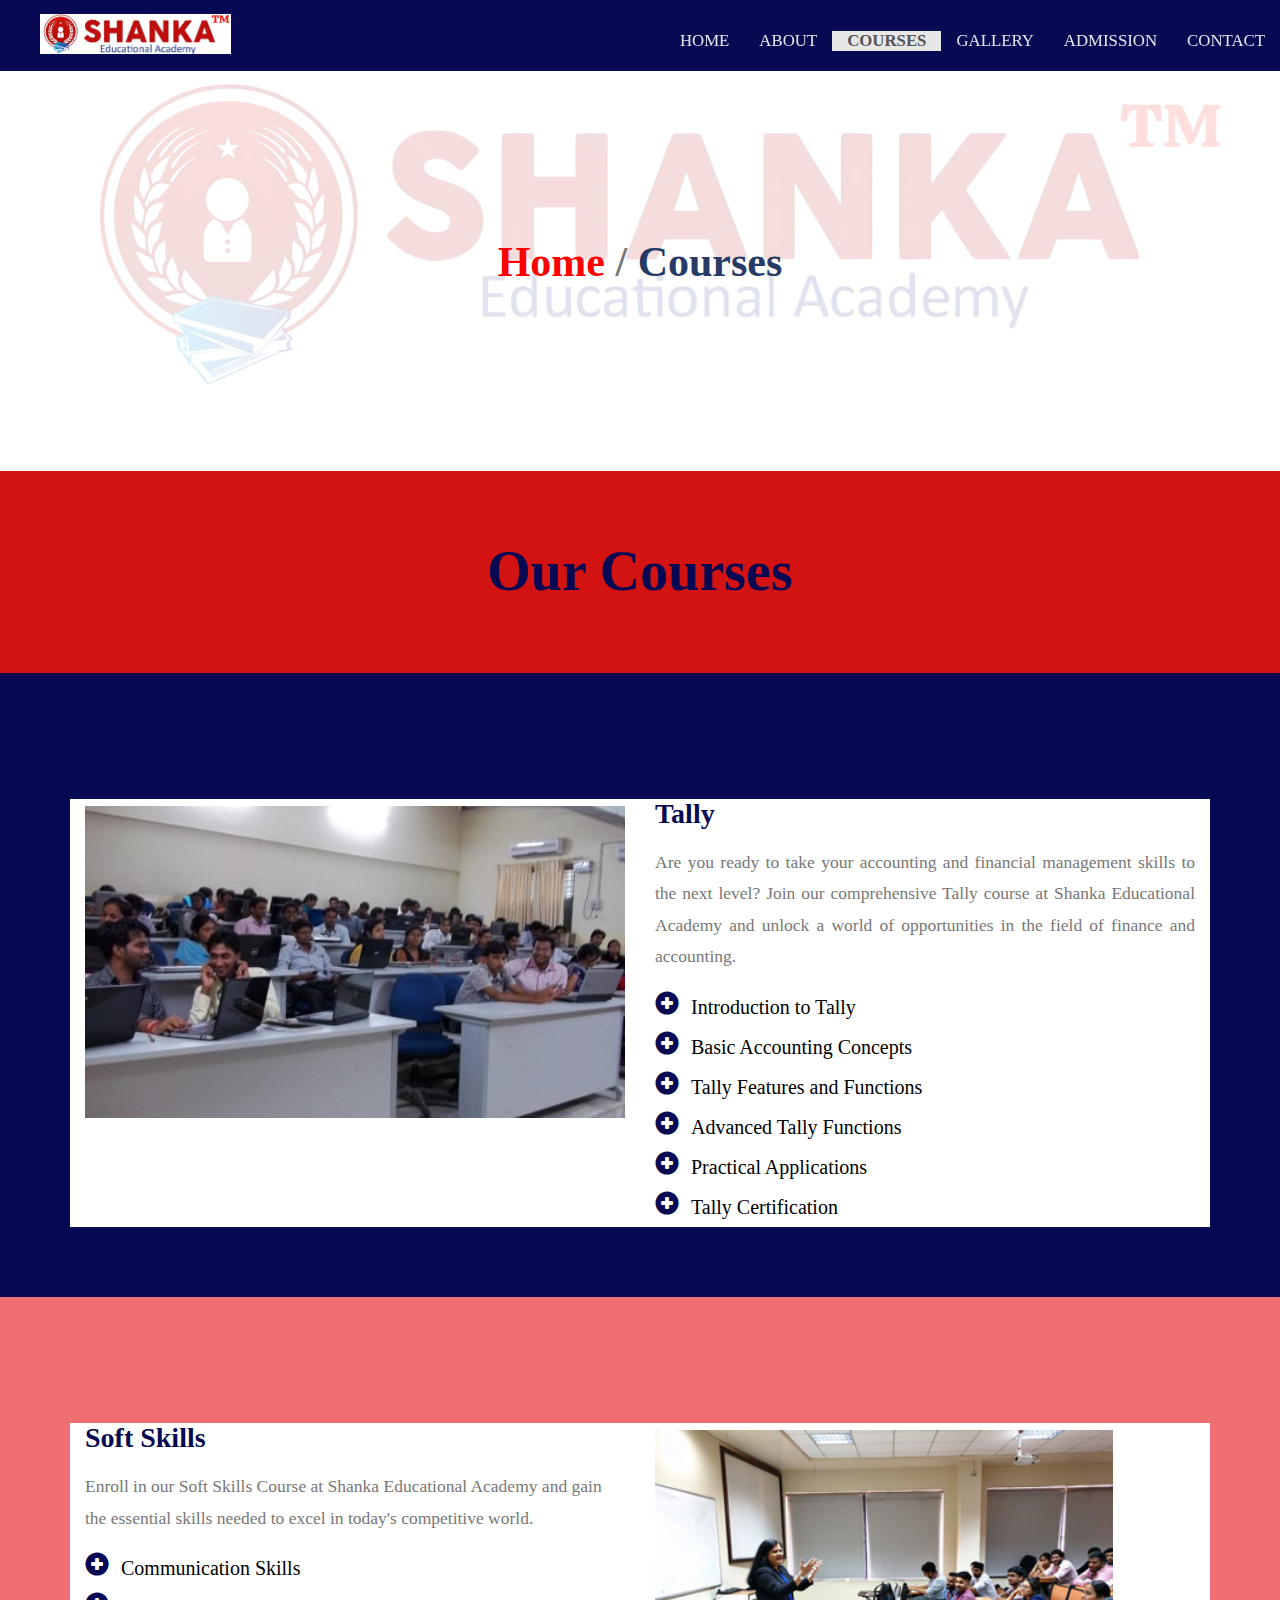
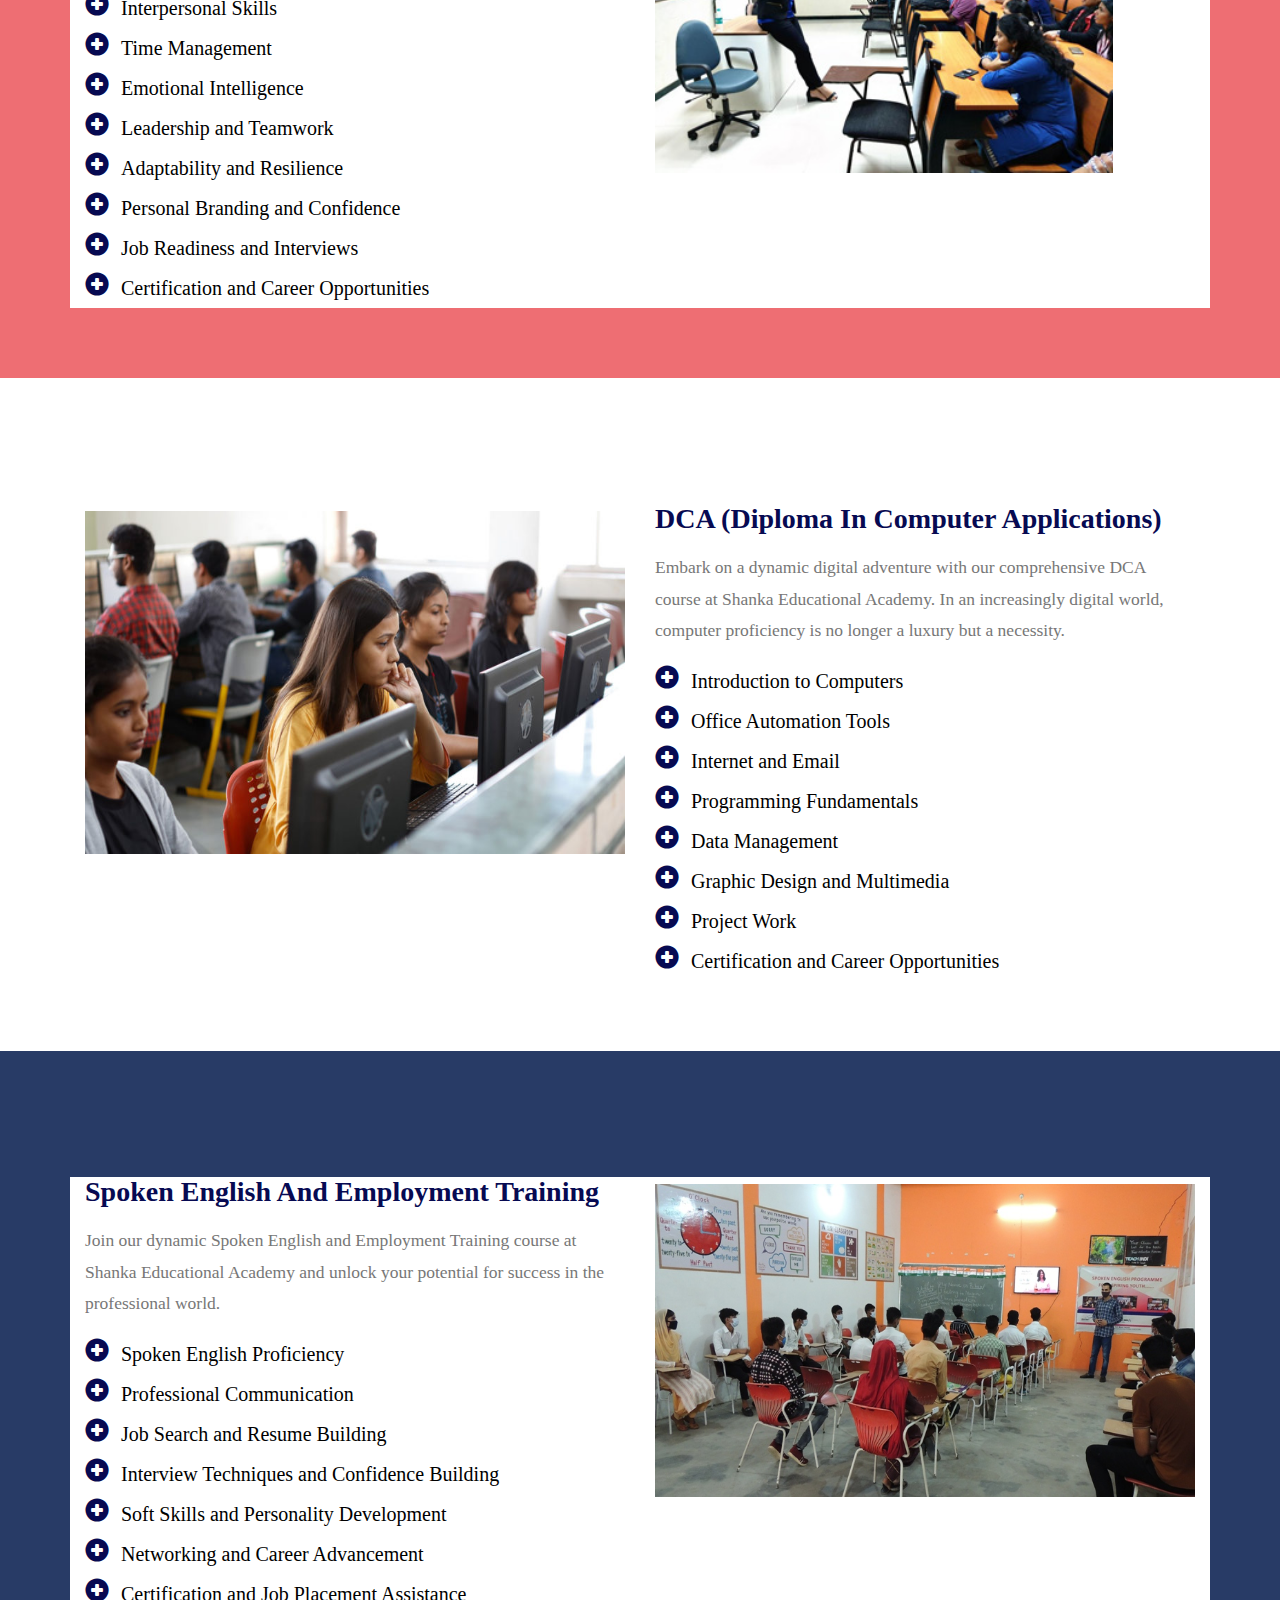
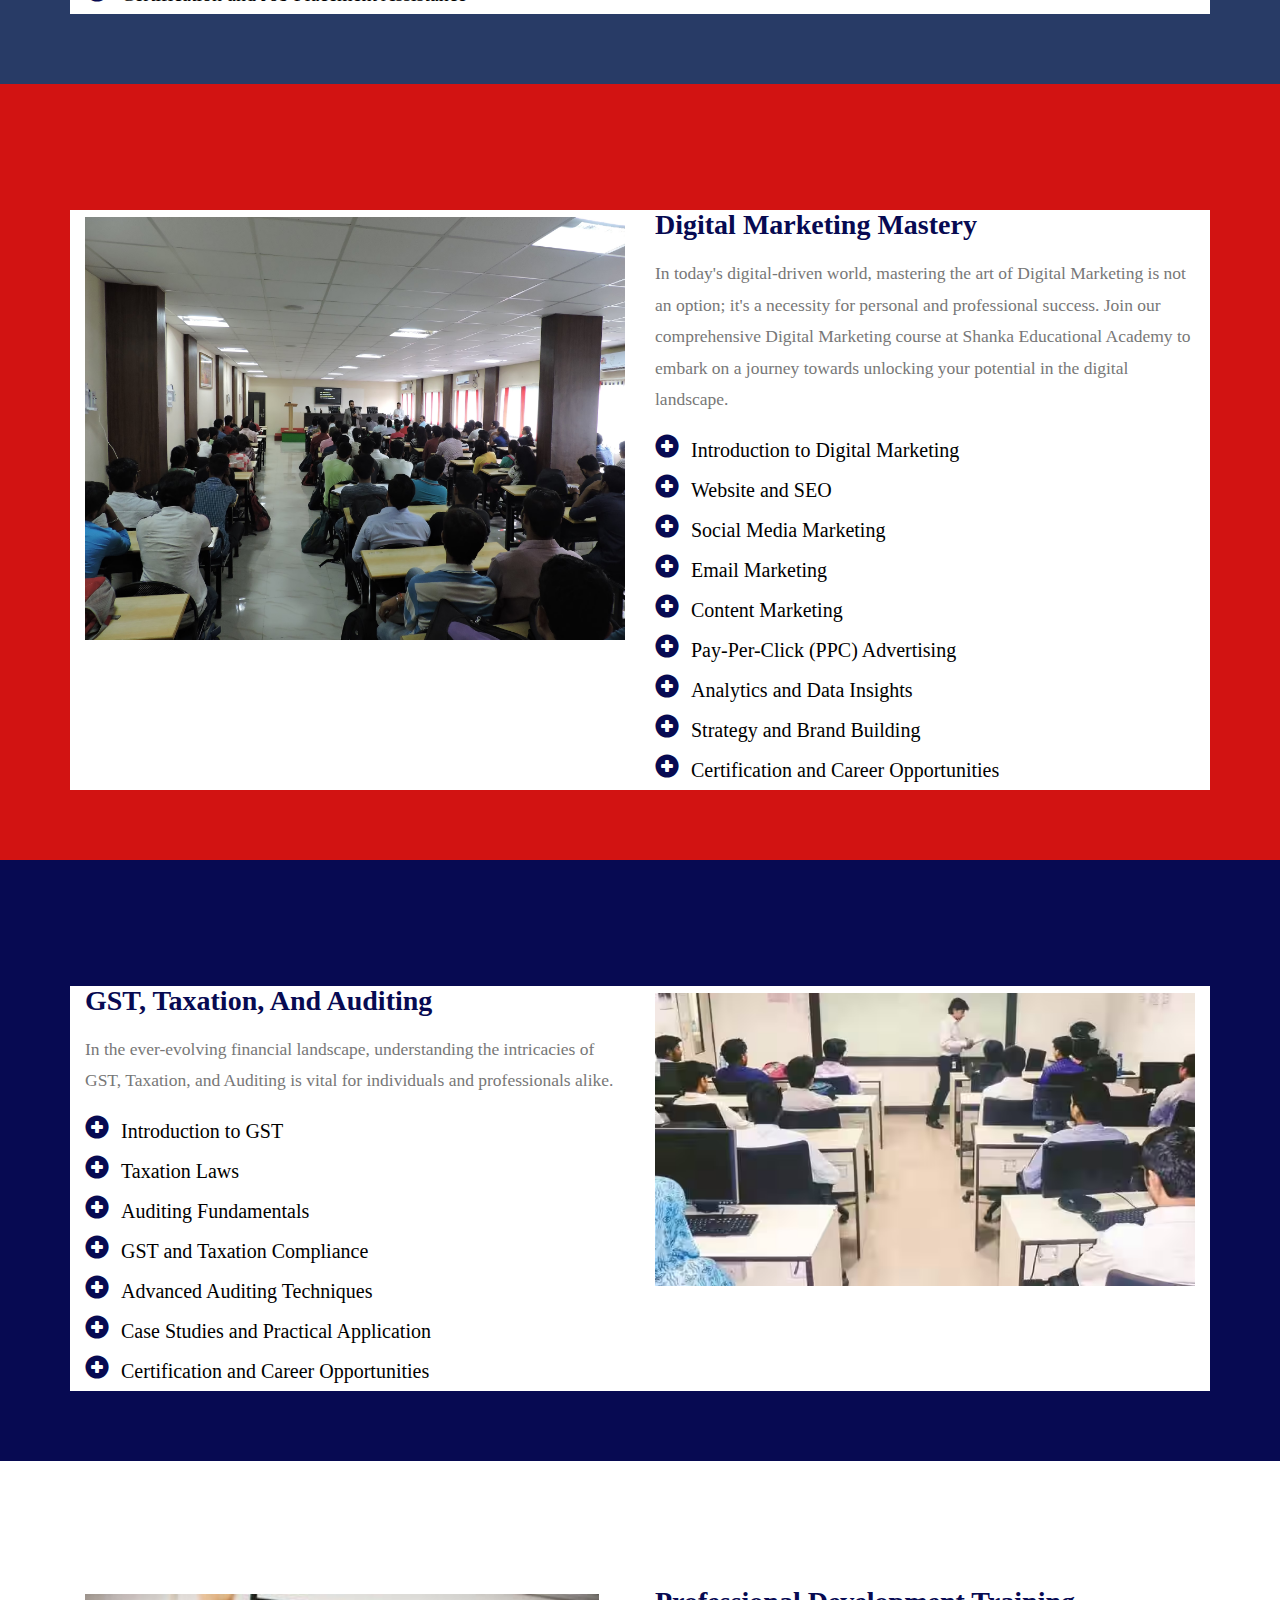
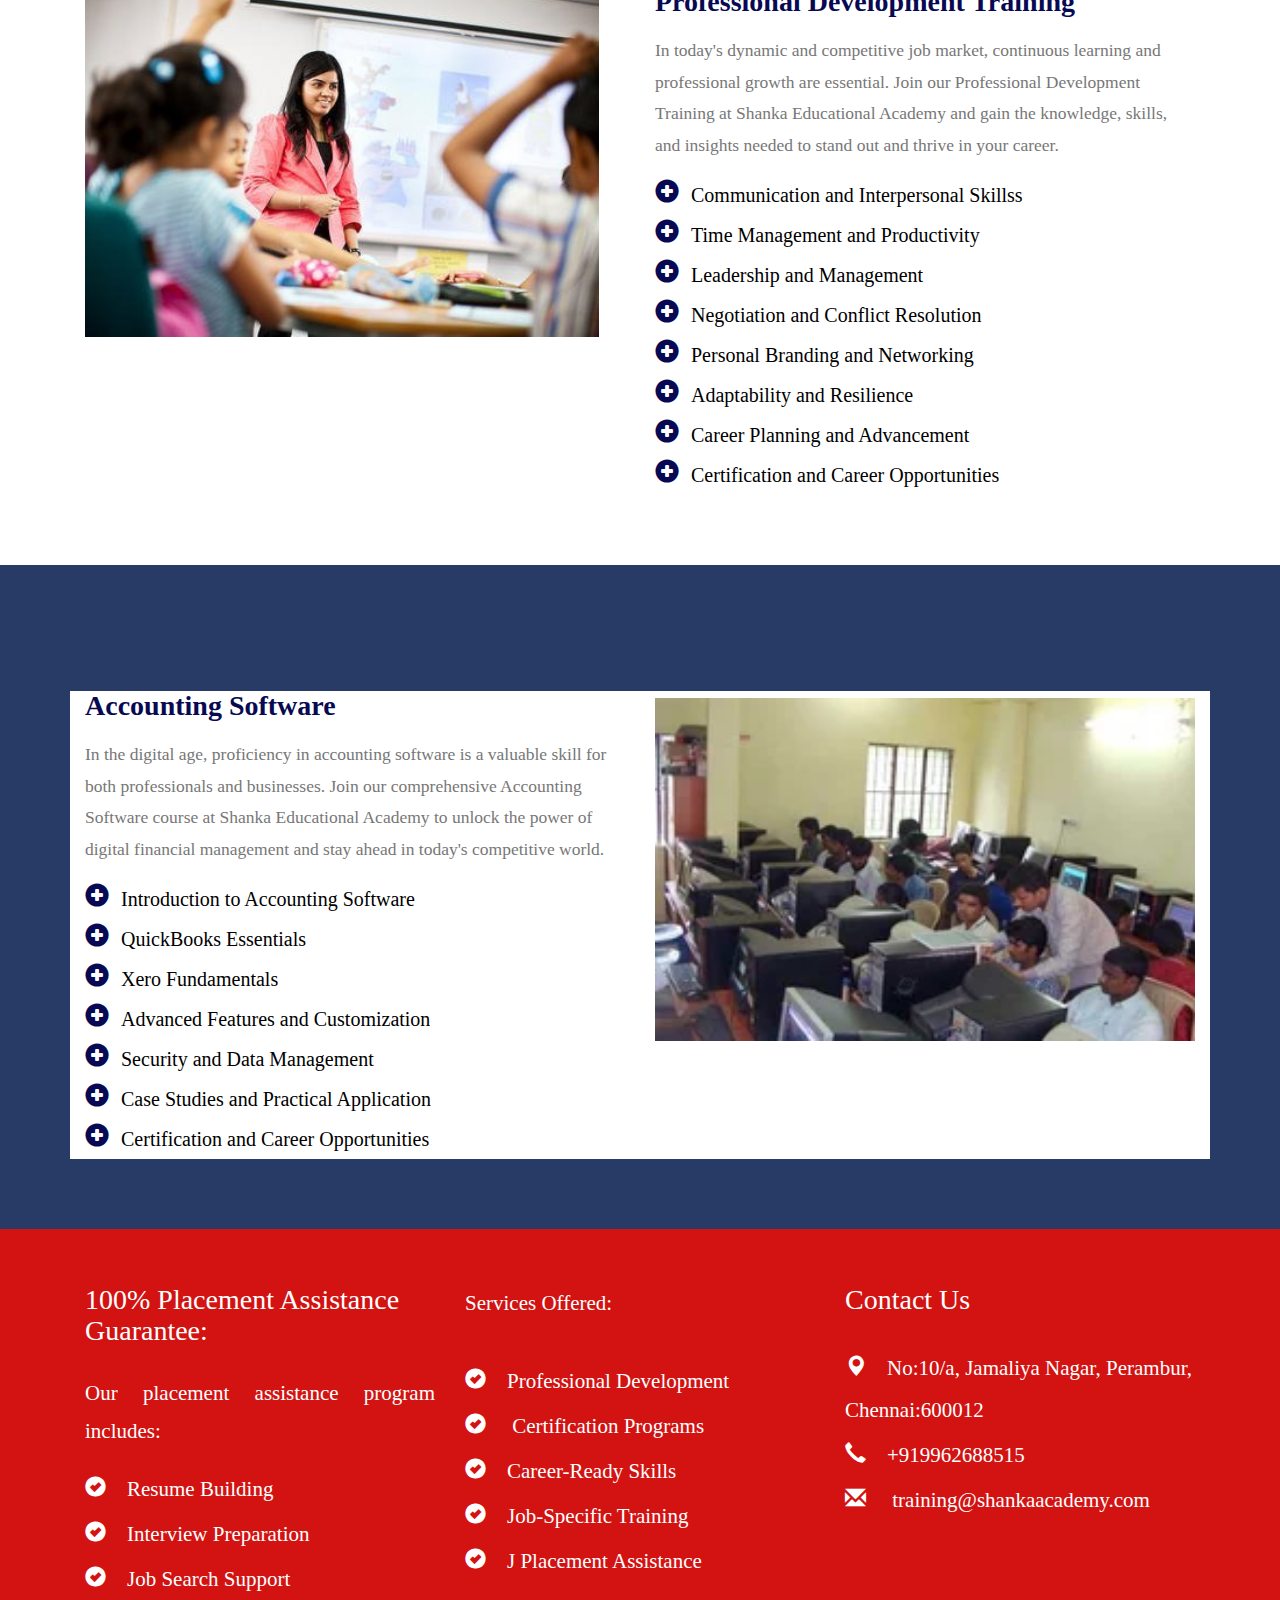
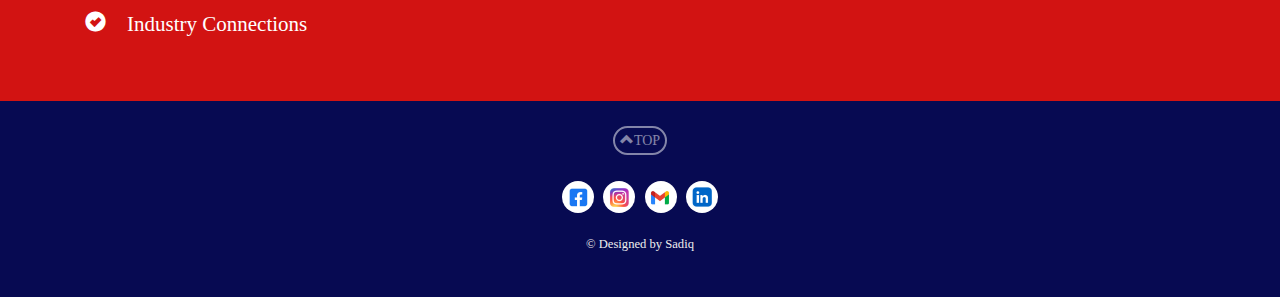
==== courses.html @ c27b1421 "Add files via upload" ====
<!DOCTYPE html>
<html>

	<head>
		
		<title>Shanka Educational Academy</title>
			
		<meta charset="utf-8">
		<meta name="language" content="en-us"/>  
		<meta http-equiv="Content-Type" content="text/html" />
		<meta http-equiv="X-UA-Compatible" content="IE=edge" />
		<meta name="distribution" content="Global" />
		<meta http-equiv="Cache-control" content="public">
		<meta name="robots" content="index, follow" />
		
		<meta name="copyright" content="Shanka Educational Academy"/>
		<meta name="apple-mobile-web-app-capable" content="yes"/>
		<meta name="viewport" content="width=device-width, initial-scale=1" />
		
		<meta name="description" content="Shanka Educational Academy is delighted to present this proposal for our comprehensive training  programs with a unique 100% placement assistance guarantee. We have a proven track  record of empowering individuals with the skills and knowledge needed to excel in their  careers. ">
		<meta name="keywords" content="SHANKA,Career,Academy,Training, admission, study materials, facilities, students, contact" />
		<meta name="author" content="RajkumarVasan">
		<meta name="email" content="hr.shankaacademy.com">
		
		<meta property="og:type" content="website" /> 
		<meta property="og:title" content="Shanka Educational Academy" />
		<meta property="og:description" content="Our academy will cater to a diverse range of individuals, including recent graduates, career  changers, and those seeking to upskill or reskill to meet changing job market demands. " />
		<meta property="og:site_name" content="Shanka Educational Academy" />
		
		
		
		<meta itemprop="name" content="Shanka Educational Academy">
		
		<link rel="shortcut icon" href="./images/logo.png" type="image/png" />
			
		<!--css-->
		<link rel="stylesheet" href="https://maxcdn.bootstrapcdn.com/bootstrap/3.3.7/css/bootstrap.min.css">
		<link href="css/style.css" rel="stylesheet" type="text/css" media="all" />
		<link rel="stylesheet" href="css/ken-burns.css" type="text/css" media="all" />
		<link rel="stylesheet" href="css/animate.min.css" type="text/css" media="all" />
		<!--css-->
		
		<!--google fonts-->
		<link href="https://fonts.googleapis.com/css?family=Montserrat|Raleway" rel="stylesheet">
		<!-- google fonts-->
		</head>
	<body>
	<!--header-->
		<div class="header" id="top">
		
				<nav class="navbar navbar-default">
					
				        
                    <div class="navbar-header">
                    <img src="./images/newlogo.jpg" class="logo">
                       <a href="index.html"><img src="./images/logoname.jpg" alt="SHANKA Educational Academy Logo" class="logoname"></a>
                        <button type="button" class="navbar-toggle collapsed" data-toggle="collapse" data-target="#bs-example-navbar-collapse-1" aria-expanded="false">
                            <span class="sr-only">Toggle navigation</span>
                            <span class="icon-bar"></span>
                            <span class="icon-bar"></span>
                            <span class="icon-bar"></span>
                        </button>				  
                        
                    </div>

            <!-- nav bar collapse -->
                    <div class="collapse navbar-collapse" id="bs-example-navbar-collapse-1">
                        <nav class="link-effect-2" id="link-effect-2">
                            <ul class="nav navbar-nav">
                                <li ><a href="index.html"><span data-hover="HOME">HOME</span></a></li>
                                <li><a href="about.html"><span data-hover="ABOUT">ABOUT</span></a></li>
                                <li class="active"><a href="courses.html"><span data-hover="Courses">Courses</span></a></li>
								<li><a href="gallery.html"><span data-hover="Gallery">Gallery</span></a></li>	
                                <li><a href="admission.html"><span data-hover="Admission">Admission</span></a></li>
                                <li><a href="contact.html"><span data-hover="Contact">Contact</span></a></li>
                            </ul>
                        </nav>
                    </div>
                
            </nav>
			
		</div>
	<!--header-->
		<div class="banner-w3agile" >
			<div class="container">
				<h3><a href="index.html">Home</a> / <span>Courses</span></h3>
			</div>
		</div>
		<div class="clearfix"></div>
		<!--singh tutorial contents-->
		<div class="content">
			<div class="courses-w3ls" style="background-color:  #D21312;">
				<div class="container">
					<h2 class="tittle">Our Courses</h2>
					

                </div>
			</div>
		</div>	
        <div class="content">
			<div class="courses-w3ls" style="background-color:  #070A52;">
				<div class="container">
					<div class="course-grids" style="background-color:  #fff " >
						<div class="col-md-6 course-grid">
							<div class="mask">
								<img src="images/course1.jpg" class="img-responsive zoom-img" alt="course" style="padding-top: 0.5em;"/>
							</div>
						</div>
						<div class="col-md-6 course-grid1 gri" >
							<h4>Tally</h4>
							<p align="justify"> Are you ready to take your accounting and financial management skills to the next level? Join our comprehensive Tally course at Shanka Educational Academy and unlock a world of opportunities in the field of finance and accounting. </p>
							<ul class="grid-part">
								<li><i class="glyphicon glyphicon-plus-sign"> </i>Introduction to Tally</li>
								<li><i class="glyphicon glyphicon-plus-sign"> </i>Basic Accounting Concepts</li>
								<li><i class="glyphicon glyphicon-plus-sign"> </i>Tally Features and Functions</li>
                                <li><i class="glyphicon glyphicon-plus-sign"> </i>Advanced Tally Functions</li>
                                <li><i class="glyphicon glyphicon-plus-sign"> </i>Practical Applications</li>
                                <li><i class="glyphicon glyphicon-plus-sign"> </i>Tally Certification</li>
							</ul>
						</div>
						<div class="clearfix"></div>
					</div>

                </div>
			</div>
		</div>
        <div class="content">
			<div class="courses-w3ls" style="background-color:  #ee6e73;">
				<div class="container">
					
					<div class="course-grids" style="background-color:  #fff ">
						<div class="col-md-6 course-grid1">
							<h4>Soft Skills</h4>
							<p>Enroll in our Soft Skills Course at Shanka Educational Academy and gain the essential skills needed to excel in today's competitive world.</p>
							<ul class="grid-part">
								<li><i class="glyphicon glyphicon-plus-sign"> </i>Communication Skills</li>
								<li><i class="glyphicon glyphicon-plus-sign"> </i>Interpersonal Skills</li>
								<li><i class="glyphicon glyphicon-plus-sign"> </i>Time Management</li>
                                <li><i class="glyphicon glyphicon-plus-sign"> </i>Emotional Intelligence</li>
                                <li><i class="glyphicon glyphicon-plus-sign"> </i>Leadership and Teamwork</li>
                                <li><i class="glyphicon glyphicon-plus-sign"> </i>Adaptability and Resilience</li>
                                <li><i class="glyphicon glyphicon-plus-sign"> </i>Personal Branding and Confidence</li>
                                <li><i class="glyphicon glyphicon-plus-sign"> </i>Job Readiness and Interviews</li>
                                <li><i class="glyphicon glyphicon-plus-sign"> </i>Certification and Career Opportunities</li>

							</ul>
						</div>
						<div class="col-md-6 course-grid gri">
							<div class="mask">
								<img src="images/course2.jpeg" class="img-responsive zoom-img" alt=" course" style="padding-top: 0.5em; height:350px;"/>
							</div>
						</div>
						<div class="clearfix"></div>
					</div>

                </div>
			</div>
		</div>
        <div class="content">
			<div class="courses-w3ls" style="background-color:  #fff;">
				<div class="container">
					
					
					<div class="course-grids" style="background-color:  #fff ">
						<div class="col-md-6 course-grid">
							<div class="mask">
								<img src="images/course3.jpg" class="img-responsive zoom-img" style="padding-top: 0.5em; height:350px;"/>
							</div>
						</div>
						<div class="col-md-6 course-grid1 gri">
							<h4>DCA (Diploma in Computer Applications)</h4>
							<p>Embark on a dynamic digital adventure with our comprehensive DCA course at Shanka Educational Academy. In an increasingly digital world, computer proficiency is no longer a luxury but a necessity. </p>
							<ul class="grid-part">
                                <li><i class="glyphicon glyphicon-plus-sign"> </i>Introduction to Computers</li>
                                <li><i class="glyphicon glyphicon-plus-sign"> </i>Office Automation Tools</li>
                                <li><i class="glyphicon glyphicon-plus-sign"> </i>Internet and Email</li>
								<li><i class="glyphicon glyphicon-plus-sign"> </i>Programming Fundamentals</li>
								<li><i class="glyphicon glyphicon-plus-sign"> </i>Data Management</li>
								<li><i class="glyphicon glyphicon-plus-sign"> </i>Graphic Design and Multimedia</li>
                                <li><i class="glyphicon glyphicon-plus-sign"> </i>Project Work</li>
                                <li><i class="glyphicon glyphicon-plus-sign"> </i>Certification and Career Opportunities</li>
							</ul>
						</div>
						<div class="clearfix"></div>
					</div>
					

                </div>
			</div>
		</div>
        <div class="content">
			<div class="courses-w3ls" style="background-color:  #283B66;">
				<div class="container">
					<div class="course-grids" style="background-color:  #fff ">
						<div class="col-md-6 course-grid1">
							<h4>Spoken English and Employment Training</h4>
							<p>Join our dynamic Spoken English and Employment Training course at Shanka Educational Academy and unlock your potential for success in the professional world.</p>
							<ul class="grid-part">
                                <li><i class="glyphicon glyphicon-plus-sign"> </i>Spoken English Proficiency</li>
								<li><i class="glyphicon glyphicon-plus-sign"> </i>Professional Communication</li>
								<li><i class="glyphicon glyphicon-plus-sign"> </i>Job Search and Resume Building</li>
                                <li><i class="glyphicon glyphicon-plus-sign"> </i>Interview Techniques and Confidence Building</li>
                                
								<li><i class="glyphicon glyphicon-plus-sign"> </i>Soft Skills and Personality Development</li>
                                <li><i class="glyphicon glyphicon-plus-sign"> </i>Networking and Career Advancement</li>
                                
								<li><i class="glyphicon glyphicon-plus-sign"> </i>Certification and Job Placement Assistance</li>
							</ul>
						</div>
						<div class="col-md-6 course-grid gri">
						<div class="mask">
								<img src="images/course4.png" class="img-responsive zoom-img" alt=" course" style="padding-top: 0.5em; height:320px;"" />
							</div>
						</div>
						<div class="clearfix"></div>
					</div>

                </div>
			</div>
		</div>
        <div class="content">
			<div class="courses-w3ls" style="background-color:  #D21312;">
				<div class="container">
					<div class="course-grids" style="background-color:  #fff ">
                        <div class="col-md-6 course-grid gri">
                            <div class="mask">
                                    <img src="images/course5.jpg" class="img-responsive zoom-img" alt=" course" style="padding-top: 0.5em; height:430px;" />
                                </div>
                            </div>
						<div class="col-md-6 course-grid1">
							<h4>Digital Marketing Mastery</h4>
							<p>In today's digital-driven world, mastering the art of Digital Marketing is not an option; it's a necessity for personal and professional success. Join our comprehensive Digital Marketing course at Shanka Educational Academy to embark on a journey towards unlocking your potential in the digital landscape.</p>
							<ul class="grid-part">
                                <li><i class="glyphicon glyphicon-plus-sign"> </i>Introduction to Digital Marketing</li>
								<li><i class="glyphicon glyphicon-plus-sign"> </i>Website and SEO</li>
								<li><i class="glyphicon glyphicon-plus-sign"> </i>Social Media Marketing</li>
                                <li><i class="glyphicon glyphicon-plus-sign"> </i>Email Marketing</li>
								<li><i class="glyphicon glyphicon-plus-sign"> </i>Content Marketing</li>
                                <li><i class="glyphicon glyphicon-plus-sign"> </i>Pay-Per-Click (PPC) Advertising</li>
								<li><i class="glyphicon glyphicon-plus-sign"> </i>Analytics and Data Insights</li>
                                <li><i class="glyphicon glyphicon-plus-sign"> </i>Strategy and Brand Building</li>
								<li><i class="glyphicon glyphicon-plus-sign"> </i>Certification and Career Opportunities</li>
							</ul>
						</div>
						
						<div class="clearfix"></div>
					</div>

                </div>
			</div>
		</div>
        <div class="content">
			<div class="courses-w3ls" style="background-color:  #070A52;">
				<div class="container">
					<div class="course-grids" style="background-color:  #fff ">
                        
						<div class="col-md-6 course-grid1">
							<h4>GST, Taxation, and Auditing</h4>
							<p>In the ever-evolving financial landscape, understanding the intricacies of GST, Taxation, and Auditing is vital for individuals and professionals alike. </p>
							<ul class="grid-part">
                                <li><i class="glyphicon glyphicon-plus-sign"> </i>Introduction to GST</li>
								<li><i class="glyphicon glyphicon-plus-sign"> </i>Taxation Laws</li>
								<li><i class="glyphicon glyphicon-plus-sign"> </i>Auditing Fundamentals</li>
                                <li><i class="glyphicon glyphicon-plus-sign"> </i>GST and Taxation Compliance</li>
								<li><i class="glyphicon glyphicon-plus-sign"> </i>Advanced Auditing Techniques</li>
                                <li><i class="glyphicon glyphicon-plus-sign"> </i>Case Studies and Practical Application</li>
								<li><i class="glyphicon glyphicon-plus-sign"> </i>Certification and Career Opportunities</li>
                            
							</ul>
						</div>
						<div class="col-md-6 course-grid gri">
                            <div class="mask">
                                    <img src="images/course6.jpg" class="img-responsive zoom-img" alt=" course" style="padding-top: 0.5em; height:300px; width: 600px;" />
                                </div>
                            </div>
						<div class="clearfix"></div>
					</div>

                </div>
			</div>
		</div>
       <!-- <div class="content">
			<div class="courses-w3ls" style="background-color:  #ee6e73;">
				<div class="container">
					<div class="course-grids" style="background-color:  #fff ">
                        <div class="col-md-6 course-grid gri">
                            <div class="mask">
                                    <img src="images/course7.png" class="img-responsive zoom-img" alt=" course" style="padding-top: 0.5em; height:430px;" />
                                </div>
                            </div>
						<div class="col-md-6 course-grid1">
							<h4>HR Certification</h4>
							<p>In today's digital-driven world, mastering the art of Digital Marketing is not an option; it's a necessity for personal and professional success. Join our comprehensive Digital Marketing course at Shanka Educational Academy to embark on a journey towards unlocking your potential in the digital landscape.</p>
							<ul class="grid-part">
                                <li><i class="glyphicon glyphicon-plus-sign"> </i>Introduction to Human Resources</li>
								<li><i class="glyphicon glyphicon-plus-sign"> </i>Recruitment and Talent Acquisition</li>
								<li><i class="glyphicon glyphicon-plus-sign"> </i>Employee Relations</li>
                                <li><i class="glyphicon glyphicon-plus-sign"> </i>Compensation and Benefits</li>
								<li><i class="glyphicon glyphicon-plus-sign"> </i>HR Compliance and Legal Aspects</li>
                                <li><i class="glyphicon glyphicon-plus-sign"> </i>Training and Development</li>
								<li><i class="glyphicon glyphicon-plus-sign"> </i>HR Technology and Data Analytics</li>
                                <li><i class="glyphicon glyphicon-plus-sign"> </i>Case Studies and Practical Application</li>
								<li><i class="glyphicon glyphicon-plus-sign"> </i>Certification and Career Opportunities</li>
							</ul>
						</div>
						
						<div class="clearfix"></div>
					</div>

                </div>
			</div>
		</div>-->

		<div class="content">
			<div class="courses-w3ls" style="background-color:  #fff;">
				<div class="container">
					
					
					<div class="course-grids" style="background-color:  #fff ">
						<div class="col-md-6 course-grid">
							<div class="mask">
								<img src="images/course9.png" class="img-responsive zoom-img" style="padding-top: 0.5em; height:350px;"/>
								
							</div>
						</div>
						<div class="col-md-6 course-grid1 gri">
							<h4>Professional Development Training</h4>
							<p>In today's dynamic and competitive job market, continuous learning and professional growth are essential. Join our Professional Development Training at Shanka Educational Academy and gain the knowledge, skills, and insights needed to stand out and thrive in your career. </p>
							<ul class="grid-part">
                                <li><i class="glyphicon glyphicon-plus-sign"> </i>Communication and Interpersonal Skillss</li>
                                <li><i class="glyphicon glyphicon-plus-sign"> </i>Time Management and Productivity</li>
                                <li><i class="glyphicon glyphicon-plus-sign"> </i>Leadership and Management</li>
								<li><i class="glyphicon glyphicon-plus-sign"> </i>Negotiation and Conflict Resolution</li>
								<li><i class="glyphicon glyphicon-plus-sign"> </i>Personal Branding and Networking</li>
								<li><i class="glyphicon glyphicon-plus-sign"> </i>Adaptability and Resilience</li>
                                <li><i class="glyphicon glyphicon-plus-sign"> </i>Career Planning and Advancement</li>
                                <li><i class="glyphicon glyphicon-plus-sign"> </i>Certification and Career Opportunities</li>
							</ul>
						</div>
						<div class="clearfix"></div>
					</div>
					

                </div>
			</div>
		</div>
		<div class="content">
			<div class="courses-w3ls" style="background-color:  #283B66;">
				<div class="container">
					<div class="course-grids" style="background-color:  #fff ">
                        
						<div class="col-md-6 course-grid1">
							<h4>Accounting Software</h4>
							<p>In the digital age, proficiency in accounting software is a valuable skill for both professionals and businesses. Join our comprehensive Accounting Software course at Shanka Educational Academy to unlock the power of digital financial management and stay ahead in today's competitive world. </p>
							<ul class="grid-part">
                                <li><i class="glyphicon glyphicon-plus-sign"> </i>Introduction to Accounting Software</li>
								<li><i class="glyphicon glyphicon-plus-sign"> </i>QuickBooks Essentials</li>
								<li><i class="glyphicon glyphicon-plus-sign"> </i>Xero Fundamentals</li>
                                <li><i class="glyphicon glyphicon-plus-sign"> </i>Advanced Features and Customization</li>
								<li><i class="glyphicon glyphicon-plus-sign"> </i>Security and Data Management</li>
                                <li><i class="glyphicon glyphicon-plus-sign"> </i>Case Studies and Practical Application</li>
								<li><i class="glyphicon glyphicon-plus-sign"> </i>Certification and Career Opportunities</li>
                            
							</ul>
						</div>
						<div class="col-md-6 course-grid gri">
                            <div class="mask">
                                    <img src="images/course8.png" class="img-responsive zoom-img" alt=" course" style="padding-top: 0.5em; height:350px; width: 600px;" />
                                </div>
                            </div>
						<div class="clearfix"></div>
					</div>

                </div>
			</div>
		</div>
		
		<!--content-->
		<!--footer-->
		<div class="footer-w3">
            <div class="container">
                <div class="footer-grids">
                    <div class="col-md-4 footer-grid">
                        <h4>100% Placement Assistance Guarantee:</h4>
                        <p align="justify"><span> Our placement assistance program includes: </span></p>
                        <ul class="grid-part">
                            <li><i class="glyphicon glyphicon-ok-sign"> </i>Resume Building </li>
                            <li><i class="glyphicon glyphicon-ok-sign"> </i>Interview Preparation </li>
                            <li><i class="glyphicon glyphicon-ok-sign"> </i>Job Search Support </li>
                            <li><i class="glyphicon glyphicon-ok-sign"> </i>Industry Connections </li>
                            
                        </ul>
                    </div>
                    <div class="col-md-4 footer-grid">
                        <p>Services Offered: </p><br/>
                        <ul class="grid-part">
                            <li><i class="glyphicon glyphicon-ok-sign"> </i>Professional Development </li>
                            <li><i class="glyphicon glyphicon-ok-sign"> </i> Certification Programs </li>
                            <li><i class="glyphicon glyphicon-ok-sign"> </i>Career-Ready Skills </li>
                            <li><i class="glyphicon glyphicon-ok-sign"> </i>Job-Specific Training </li>
                            <li><i class="glyphicon glyphicon-ok-sign"> </i>J Placement Assistance </li>
                            
                        </ul>
                        
                        <div class="clearfix"> </div>
                    </div>
                    <div class="col-md-4 footer-grid">
                    <h4>Contact Us</h4>
                        <ul>
                            <li><i class="glyphicon glyphicon-map-marker" aria-hidden="true"></i>No:10/a, Jamaliya Nagar, Perambur, Chennai:600012</li>
                            <li><i class="glyphicon glyphicon-earphone" aria-hidden="true"></i>+919962688515</li>
                            <li><i class="glyphicon glyphicon-envelope" aria-hidden="true"></i><a href="mailto:training@shankaacademy.com"> training@shankaacademy.com</a></li>
                        </ul>
                    </div>
                    <div class="clearfix"></div>
                </div>
            </div>
        </div>
		<!--footer-->
        <!-- credits to Vinit Shahdeo -->
		<div class="copy-section">
			<div class="container">
				<div class="iconup"><a href="#top"><i class="glyphicon glyphicon-chevron-up iconup" aria-hidden="true"></i>TOP</a></div>
				<div class="social-icons">
					<div class="social-icons">
					<a href="#" target='_blank'><i class="icon1"></i></a>
					<a href="https://instagram.com/shankaacademy?igshid=OGQ5ZDc2ODk2ZA%3D%3D&utm_source=qr" target="_blank"><i class="icon2"></i></a>
					<a href="mailto:shankaeducaionalacademy@gmail.com" target="_blank"><i class="icon3"></i></a>
					<a href="https://www.linkedin.com/company/shanka-educational-academy/" target="_blank"><i class="icon4"></i></a>
				</div>
				<div class="copy">
					<p>&copy; Designed by <a href="https://www.linkedin.com/in/sadiqshaik123/" target="_blank">Sadiq</a></p>
				</div>
			</div>
		</div>
			<!---credits--->
    
<!-- jQuery library -->
<script src="https://ajax.googleapis.com/ajax/libs/jquery/3.1.1/jquery.min.js"></script>

<!-- JavaScript -->
<script src="https://maxcdn.bootstrapcdn.com/bootstrap/3.3.7/js/bootstrap.min.js"></script>
    
<!--smooth scrollig-->
    
<script>
    $('a[href*="#"]:not([href="#"])').click(function() {
  if (location.pathname.replace(/^\//, '') == this.pathname.replace(/^\//, '') && location.hostname == this.hostname) {
    var target = $(this.hash);
    target = target.length ? target : $('[name=' + this.hash.slice(1) + ']');
    if (target.length) {
      $('html, body').animate({
        scrollTop: target.offset().top
      }, 1000);
      return false;
    }
  }
});
</script>

</body>

</html>
---- css/style.css ----
body{
	font-family: "Times New Roman", Times, serif;
   
}
body a{
	transition: 0.5s all;
	-webkit-transition: 0.5s all;
	-o-transition: 0.5s all;
	-moz-transition: 0.5s all;
	-ms-transition: 0.5s all;
}
body img:hover{
    cursor: pointer;
}
.developer img{
  transition: filter .5s ease-in-out;
  -webkit-filter: grayscale(0%); 
  filter: grayscale(0%);
}

.developer img:hover {
  -webkit-filter: grayscale(100%); 
  filter: grayscale(100%);  
}
.faculty img{
    transition: filter .5s ease-in-out;
    opacity:1.0;
}
.faculty img:hover{
    opacity: 0.7;
    cursor: pointer;
}
.course-details li:hover{
    color:#070A52;
    font-weight:bold;
    cursor: pointer;
}
.course-table tr:hover{
    color:#fff;
    background: #070A52;
    cursor: pointer;
}
.course-table td:hover{
    color: #fff;
}
 ul{
	padding: 0;
	margin: 0;
}
h1,h2,h3,h4,h5,h6{
	margin:0;
	padding:0;
	font-family: "Times New Roman", Times, serif;
}
blockquote{
    font-size: 14px;
}
p{
	margin:0;
	padding:0;	
	color: #777;
	font-family: "Times New Roman", Times, serif;
	line-height:1.8em;
}

/*--form--*/
.form-style-5{
    max-width: 500px;
    padding: 10px 20px;
    background: #f4f7f8;
    margin: 10px auto;
    padding: 20px;
    background: #f4f7f8;
    border-radius: 8px;
    font-family: "Times New Roman", Times, serif;
}
.form-style-5 fieldset{
    border: none;
}
.form-style-5 legend {
    font-size: 1.4em;
    margin-bottom: 10px;
}
.form-style-5 label {
    display: block;
    margin-bottom: 8px;
}
.form-style-5 input[type="text"],
.form-style-5 input[type="date"],
.form-style-5 input[type="datetime"],
.form-style-5 input[type="email"],
.form-style-5 input[type="number"],
.form-style-5 input[type="search"],
.form-style-5 input[type="time"],
.form-style-5 input[type="url"],
.form-style-5 textarea,
.form-style-5 select {
    font-family: "Times New Roman", Times, serif;
    background: rgba(255,255,255,.1);
    border: none;
    border-radius: 4px;
    font-size: 16px;
    margin: 0;
    outline: 0;
    padding: 7px;
    width: 100%;
    box-sizing: border-box; 
    -webkit-box-sizing: border-box;
    -moz-box-sizing: border-box; 
    background-color: #e8eeef;
    color:#8a97a0;
    -webkit-box-shadow: 0 1px 0 rgba(0,0,0,0.03) inset;
    box-shadow: 0 1px 0 rgba(0,0,0,0.03) inset;
    margin-bottom: 30px;
    
}
.form-style-5 input[type="text"]:focus,
.form-style-5 input[type="date"]:focus,
.form-style-5 input[type="datetime"]:focus,
.form-style-5 input[type="email"]:focus,
.form-style-5 input[type="number"]:focus,
.form-style-5 input[type="search"]:focus,
.form-style-5 input[type="time"]:focus,
.form-style-5 input[type="url"]:focus,
.form-style-5 textarea:focus,
.form-style-5 select:focus{
    background: #d2d9dd;
}
.form-style-5 select{
    -webkit-appearance: menulist-button;
    height:35px;
}
.form-style-5 .number {
    background: #070A52;
    color: #fff;
    height: 30px;
    width: 30px;
    display: inline-block;
    font-size: 0.8em;
    margin-right: 4px;
    line-height: 30px;
    text-align: center;
    text-shadow: 0 1px 0 rgba(255,255,255,0.2);
    border-radius: 15px 15px 15px 0px;
}

.form-style-5 input[type="submit"],
.form-style-5 input[type="button"]
{
    position: relative;
    display: block;
    padding: 19px 39px 18px 39px;
    color: #FFF;
    margin: 0 auto;
    background: #070A52;
    font-size: 18px;
    text-align: center;
    font-style: normal;
    width: 100%;
    border: 1px solid #070A52;
    border-width: 1px 1px 3px;
    margin-bottom: 10px;
}
.form-style-5 input[type="submit"]:hover,
.form-style-5 input[type="button"]:hover
{
    background: #283B66;
}
.online-exam a{
    text-decoration: none;
}
.rkcon {
    position: relative;
    overflow: hidden;
}

.rkcon img {
    transition: transform 0.3s;
}

.rkcon:hover img {
    transform: scale(1.2); /* Adjust the scale value to control the zoom level */
}

.caption {
    position: absolute;
    bottom: 10px;
    left: 0;
    right: 0;
    background-color: rgba(0, 0, 0, 0.7);
    color: #fff;
    text-align: center;
    padding: 5px;
    display: none;
}

.rkcon:hover .caption {
    display: block;
}

.online-exam .btn{
    position: relative;
    display: block;
    padding: 19px 39px 18px 39px;
    color: #FFF;
    margin: 0 auto;
    background: #070A52;
    font-size: 18px;
    text-align: center;
    font-style: normal;
    width: 100%;
    border: 1px solid #070A52;
    border-width: 1px 1px 3px;
    margin-bottom: 10px;
}
.online-exam .btn:hover{
    background: #283B66;
}
.registration a{
    text-decoration: none;
}
.registration .btn{
    position: relative;
    display: block;
    padding: auto;
    color: #FFF;
    margin: 0 auto;
    background: #070A52;
    text-align: center;
    font-style: normal;
    width: 100%;
    border: 1px solid #070A52;
    border-width: 1px 1px 3px;
    margin-bottom: 10px;
}
.registration .btn:hover{
    background: #283B66;
}
/*--form ends--*/
/*--banner--*/

/*---*/
nav a {
	position: relative;
	display: inline-block;
	outline: none;
	text-decoration: none;
}
nav a:hover,
nav a:focus {
	outline: none;
}
/*----*/
.header {
    background: #070A52;
    padding-top: 1em;
    padding-bottom: 0.5em;
    
    
}

.logo {
  float: left;
  width: 40px;
  margin:auto;
  padding: 0px;
  height: 40px;
  size:cover;
  margin-right: 10;
  
  
}
.logoname {
    max-height: 40px; /* Adjust the height as needed */
    margin-right: 10px;
  }

.header-top {
    padding: 1em 0;
    background: #2e353f;
}
.btn{
    color:#fff;
    background:#070A52;
    border: 2px solid #283B66;
    margin:25px 0px;
}
.btn1{
  background: #ee6e73;
  border:4px solid #2e353f;
  border-radius: 50%;
}
.btn: hover{
    color:#fff;
    background: #283B66;
    border: 2px solid #070A52;
}
@media only screen and (max-width:580px){
}
.btn {
    margin: 30px auto;
}

.detail {
    float: left;
    margin-top: .5em;
}
.detail ul li {
    display: inline-block;
    font-size: 1em;
    margin: 0 0.5em;
    color: #fff;
}
.indicate {
    float: right;
	margin-top: .2em;
}
.indicate i {
    font-size: 1.2em;
    vertical-align: sub;
    margin-right: 0.5em;
    color: #fff;
}
.indicate p {
    font-size: 1em;
    color: #fff;
    text-decoration: none;
    outline: none;
    vertical-align: middle;
}
.navbar-brand span {
    font-size: 0.6em;
}
.navbar-nav {
    float: right;
	margin-top: 1.2em;
}
.navbar {
    margin-bottom: 0;
}
.navbar-collapse {
	padding-right: 0px;
    padding-left: 0px;
}
.navbar-default {
    background: transparent; /* Make the navigation bar itself transparent */
    border: none; /* Remove any borders if present */
}
.navbar-brand h1 a {
    font-family: "Times New Roman", Times, serif;
    font-size: 1.4em;
    text-decoration: none;
	color:#fff;
    margin-bottom: 10%;
}
.navbar-brand h1 a:hover {
	opacity:0.7;
}
.navbar-header {
    text-align: left;
    margin-left: 40px;
}
.navbar > .navbar-brand, .navbar > .container-fluid .navbar-brand {
    margin-left: 100;
    margin-top: 10%;
    background: rgba(255, 255, 255, 0.2); /* Add a transparent background on hover */
    

}
.container {
    max-width: 1200px; /* Adjust the width as per your requirements */
}
.navbar-nav > li > a {
    padding-top: 10px;
    padding-bottom: 10px;
}
.nav > li > a {
    padding: 0px 15px;
	color:#fff;
}
.navbar-brand {
    float: left;
    height: 50px;
    padding: 0 7px;
}
.navbar-default .navbar-nav > li > a {
    color: #fff;
    font-size: 1.2em;
    text-transform: capitalize;
	font-family: "Times New Roman", Times, serif;
    font-weight:normal;
    text-transform: uppercase;
    opacity: 0.9;
}
.navbar-default .navbar-nav > .active > a, .navbar-default .navbar-nav > .active > a:hover, .navbar-default .navbar-nav > .active > a:focus {
    opacity: 1.0;
    font-weight: bold;
}
.navbar-default .navbar-nav > li > a:hover, .navbar-default .navbar-nav > li > a:focus {
    
    color: #283B66;
}
.navbar-default .navbar-nav > .open > a, .navbar-default .navbar-nav > .open > a:hover, .navbar-default .navbar-nav > .open > a:focus {
  color: #283B66;
   background-color: #070A52;
}
.link-effect-2 {
  overflow: hidden;
}
.link-effect-2 a {
  overflow: hidden;
  font-weight: 400;
}
.link-effect-2 a span {
  position: relative;
  display: inline-block;
  -moz-transition: 0.3s;
  -o-transition: 0.3s;
  -webkit-transition: 0.3s;
  transition: 0.3s;
}
.link-effect-2 a span::before {
  color: #283B66;
  font-weight: bold;
  opacity: 1.0;
  position: absolute;
  top: 100%;
  content: attr(data-hover);
  -moz-transform: translate3d(0, 0, 0);
  -ms-transform: translate3d(0, 0, 0);
  -webkit-transform: translate3d(0, 0, 0);
  transform: translate3d(0, 0, 0);
}
.link-effect-2 a:hover span {
  -moz-transform: translateY(-100%);
  -ms-transform: translateY(-100%);
  -webkit-transform: translateY(-100%);
  transform: translateY(-100%);
}
.banner-bottom {
    text-align: center;
    background: #D21312;

}

.ban-grid i {
    font-size: 2.5em;
    color: #FEF2F4;
	transition:0.5s all;
	-webkit-transition:0.5s all;
	-moz-transition:0.5s all;
	-o-transition:0.5s all;
	-ms-transition:0.5s all;
}
.ban-grid h4 {
	font-size: 1.5em;
    color: #070A52;
    text-transform: capitalize;
}
.ban-grid p{
    font-size: 1em;
	line-height:1.8em;
	margin-top:0.5em;

}
.ban-grid:hover div.ban-right i {
    color: #070A52;
}
.ban-left {
    float: left;
    width: 70%;
}
.ban-right {
    float: left;
    width: 30%;
}
.ban-grid {
    padding: 1.5em 0;
}
.welcome-w3,.new-w3agile,.about-w3,.services-w3l,.projects-agile,.courses-w3ls,.statistics-w3,.typo-w3,.contact-w3l{
    padding: 5em 0;
}
.wel-grids,.student-grids,.about-grids,.what-grids,.staff-grids,.statistics-grids,.services-grids,.ourser-grids,.course-grids {
    margin-top:4em;
}
h2.tittle {
    font-size: 4em;
    font-weight: bold;
    color: #070A52;
    text-align: center;


}


h2.tittle6 {
    font-size: 3em;
    font-weight: bold;
    color: #070A52;
    text-align: center;


}
h2.tittle4 {
    font-size: 4em;
    font-weight: bold;
    color: #D21312;
    text-align: center;


}
h3.tittle{
 font-size: 3.5em;
    color: #070A52;
    text-align: center;
}
h2.tittle3 {
    font-size: 4em;
    font-weight: bold;
    color: #070A52;
    text-align: center;


}
h3.tittle{
 font-size: 3.5em;
    color: #070A52;
    text-align: center;
}
/*-- effect-7 css --*/
.text-desc{
	position: absolute; 
	left: 0; 
	top: 0; 
	background: #070A52;
	height: 100%; 
	opacity: 0; 
	width: 100%; 
	padding: 20px;
}
.port-7{ 
    width: 100%;
    position: relative;
    overflow: hidden;
    text-align: center;
    overflow: hidden;
}
.port-7 .text-desc{
	opacity: 0; 
	transition: 0.5s; 
	color: #000;
}
.port-7.effect-2 img{
	transition: 0.5s; 
	position: relative; 
	width: 100%; 
	top: 0;
}
.port-7.effect-2:hover img{
	top: 50%;
}
.port-7.effect-2 .text-desc{
	transform: perspective(600px) rotateX(90deg);
	transform-origin: top center 0; 
	width: 100%; 
	position: absolute; 
	left: 0; 
	top: 0; 
	height: 30%;
    padding: 23px 10px 0;
}
.port-7.effect-2:hover .text-desc{
	opacity: 1; 
	transform: perspective(600px) rotateX(0deg);
	z-index: 99;
}
.text-desc h4 {
    color: #fff;
    font-size: 1.8em;
    margin-bottom: 0.5em;
}
.wel-grid {
    position: relative;
    
}
.text-grid {
    position: absolute;
    left: 15px;
    bottom: 0;
    background: #070A52;
    width: 92.3%;
    height: 60px;
}
.text-grid h4 {
    text-align: center;
    font-size: 1.8em;
    color: #fff;
    padding-top: 0.5em;
}
.student-w3ls {
    padding: 5em 0;
	background: #F15A59;
}
.student-grid h4 {
    font-size: 3em;
    color: #070A52;
}
.student-grid p {
    font-size: 2em;
    padding-top: 1em;
    color: white;
}
ul.grid-part li {
    list-style: none;
    font-size: 20px;
    color: #000000;
    line-height: 2em;
    transition: 0.5s all;
    -webkit-transition: 0.5s all;
    -o-transition: 0.5s all;
    -moz-transition: 0.5s all;
    -ms-transition: 0.5s all;
}
ul.grid-part1 li {
    list-style: none;
    font-size: 1.50em;
    color: #070A52;
    line-height: 2em;
    transition: 0.5s all;
    -webkit-transition: 0.5s all;
    -o-transition: 0.5s all;
    -moz-transition: 0.5s all;
    -ms-transition: 0.5s all;
}

ul.grid-part {
    margin-top: 1em;
}
ul.grid-part li :hover {
    color: #070A52;
    padding-left: 0.2em;
}
ul.grid-part li i {
    font-size: 1.2em;
    margin-right: 0.5em;
    color: #070A52;
    transition: 0.5s all;
    -webkit-transition: 0.5s all;
    -o-transition: 0.5s all;
    -moz-transition: 0.5s all;
    -ms-transition: 0.5s all;
}
h3.tittle1 {
    font-size: 3.5em;
    color: #070A52;
    text-align: center;
	margin-bottom:0.8em;
}
h3.tittle2 {
    font-size: 3.5em;
    color: #fff;
    text-align: center;
}
.test-grid {
    margin-top: 4em;
}
.testimonials-w3 {
    background-color: #070A52;
    background-size: cover;
    -webkit-background-size: cover;
    -moz-background-size: cover;
    -o-background-size: cover;
    -ms-background-size: cover;
    min-height: 350px;
    text-align: center;
    padding: 3em 0 0;
    display: flex;
    justify-content: center;
}
.rectangle {
    background-color: white;
    width: 400px; /* Adjust the width as needed */
    height: 200px; /* Adjust the height as needed */
  }
.testimonials-w3 h2 {

    color: #fff;
    width: 66%;
    margin: .5em auto 0;
    line-height: 1.5em;
    
}

.testimonials-w3 : hover{
    text-decoration: none;
}
.testimonials-w3 p {
    color: #fff;
    font-size: 1.2em;
    text-align: right;
}
.new-bottom-left {
    width: 38%;
    float: left;
    margin-right: 3%;
}
.new-bottom-right {
    width: 59%;
    float: left;
}
.new-right h4 {
    font-size: 2em;
    color: #ee6e73;
	line-height: 1.2em;
}
.new-right h5{
    font-size: 1.8em;
    color: #ee6e73;
    line-height: 1.2em;
}
.new-right p {
    font-size: 1em;
    padding-top: 1em;
}
.new-bottom {
    margin: 2em 0;
}
.new-left h5 {
    font-size: 1.8em;
    color: #ee6e73;
}
.new-left p {
     font-size: 1em;
    padding-top: .5em;
}
.new-top1 {
    margin: 1.2em 0;
}
.new-bottom {
    margin: 1em 0;
    border-top: 1px solid #C3D0D4;
    padding: 1.2em 0;
    border-bottom: 1px solid #C3D0D4;
}
.footer-w3 {
    background: #D21312;
    padding: 4em 0 ;
}
.footer-grid h4 {
    font-size: 2em;
    color: #fff;
    margin-bottom: 1em;
}
.footer-grid ul li {
    list-style: none;
    color: #ffffff;
    line-height: 2em;
    font-size: 1.5em;
}
.footer-grid ul li i {
    color: #ffffff;
    line-height: 2em;
    font-size: 1em;
	    margin-right: 1em;
}
.footer-grid ul li a {
    color: #ffffff;
    text-decoration: none;
}
.footer-grid1 {
    float: left;
    width: 31.45%;
    margin: 0 0.3em .3em 0em;
}
.footer-grid p {
    font-size: 1.5em;
    color: #ffffff;
}
.footer-grid p span {
    display: block;
    margin: 1em 0 0;
}
.copy-section {
    padding: 0 0 2em 0;
    background: #070A52;
    text-align: center;
}
.copy-section p {
    font-size: 0.9em;
    color: #eee;
    font-weight: normal;
}
.copy-section a {
    font-size: 1em;
    color: #eee;
    font-weight: 400;
    text-transform: capitalize;
    text-decoration:none;
}
.copy-section a:hover{
    color: #ee6e73;
}
.social-icons {
	margin-bottom: 1em;
}
.move-up {
    display: block; /* Ensure the image is a block-level element */
    max-width: 100%; /* Make the image responsive while preserving its aspect ratio */
    align-self: flex-start; /* This aligns the image to the top of the container */
}
.social-icons a i {
    width: 32px;
    height: 32px;
    background:#283B66  url(../images/Untitled\ design\ \(5\).png) no-repeat 0px 0px;
    display: inline-block;
	margin:0 0.2em;
	transition: 0.5s all;
    -webkit-transition: 0.5s all;
    -moz-transition: 0.5s all;
    -o-transition: 0.5s all;
    -ms-transition: 0.5s all;
	    border-radius: 20px;
}
.social-icons i.icon1:hover {
  background: #ee6e73  url(../images/Untitled_design__5_-removebg-preview.png) no-repeat 0px 0px;
      transform: rotateY(360deg);
}
.social-icons i.icon1 {
    background-position: 0px 0px;
}
.social-icons i.icon2 {
    background-position: -32px 0px;
}
.social-icons i.icon2:hover {
  background: #ee6e73  url(../images/Untitled_design__5_-removebg-preview.png) no-repeat -32px 0px;
      transform: rotateY(360deg);
}
.social-icons i.icon3 {
    background-position: -64px 0px;
}
.social-icons i.icon3:hover {
  background: #ee6e73  url(../images/Untitled_design__5_-removebg-preview.png) no-repeat -64px 0px;
      transform: rotateY(360deg);
}
.social-icons i.icon4 {
    background-position: -96px 0px;
}
.social-icons i.icon4:hover {
  background: #ee6e73  url(../images/Untitled_design__5_-removebg-preview.png) no-repeat -96px 0px;
      transform: rotateY(360deg);
}
/**about**/
.banner-w3agile {
    background: url(../images/1ban.png) no-repeat 0px 0px;
    background-size: cover;
    -webkit-background-size: cover;
    -moz-background-size: cover;
    -o-background-size: cover;
    -ms-background-size: cover;
    min-height: 400px;
    padding: 12em 0 0;
    text-align: center;
}
.banner-w3agile h3 a {
    color: red;
    text-decoration: none;
    font-weight:bold;
    font-family:"Times New Roman", Times, serif;
}
.banner-w3agile h3 span {
    color: #283B66;
    font-weight:bold;
    font-family:"Times New Roman", Times, serif;
}
.banner-w3agile h3 {
    font-size: 3em;
    color: #777;
    font-weight:bold;
    font-family:"Times New Roman", Times, serif;
    
}
.video-grid iframe {
    width: 100%;
    height: 308px;
}
    .footer-grid a{
        text-decoration: none;
        color: #fff;
}
.footer-grid a:hover{
    text-transform: uppercase;
    color:#ee6e73;
    letter-spacing: 0.3px;
}

.about-grid h4 {
    font-size: 2em;
    color: #070A52;
    margin-bottom: 0.7em;
    font-weight: bold;
}
.about-grid p {
    font-size: 1.5em;
	margin-top:1em;	
    color:black;
}
.about-grid1 h4 {
    font-size: 2em;
    color: #D21312;
    margin-bottom: 0.7em;
   
}
.about-grid1 p {
    font-size: 1.5em;
	margin-top:1em;	
    color:#070A52;
    margin-left: 20px;
}
.about-grid3 h4 {
    font-size: 2em;
    color: #D21312;
    margin-bottom: 0.7em;
   
}
.about-grid3 p {
    font-size: 1.5em;
	margin-top:1em;	
    color:white;
    margin-left: 20px;
}
.what-grid h4 {
    font-size: 2em;
    color: #ee6e73;
}
.what-grid p {
    font-size: 1.5em;
    line-height: 1.8em;
    margin-top: 1em;
}
.what-bottom {
      margin-top: 2em;
}
.what-w3 {
    padding: 5em 0;
    background: rgb(249, 245, 239);
}
.what-grid p {
    font-size: 1.5em;
    margin-top: 1em;
}
.what-bottom1 {
    margin-bottom: 2em;
}
.staff-w3l {
    padding: 5em 0;
    background: #eee;
}
.staff-right h4 {
    font-weight:bold;
    font-size: 2em;
    color: #070A52;
}
.staff-right ul li {
    list-style: none;
    line-height: 2.5em;
    font-size: 1em;
    color: #777;
}
.staff-left {
    float: left;
    width: 50%;
}
.staff-right {
    float: left;
    width: 50%;
    background: #fff;
    padding: 2em 2em .8em;
}
.staff-right ul {
    margin: 1em 0;
}
.statistics {
    padding: 5em 0;
	text-align:center;
}
.statistics-grids {
    margin-top: 3em;
}
.statistic {
    background: #ee6e73;
    padding: 2em 2em;
    border-radius: 50%;
    width: 100%;
	text-align:center;
}
.statistic h4 {
    font-size: 3.5em;
    color: #fff;
}
.statistic h5{
    font-size: 1.8em;
    color: #fff;
    padding: .5em 0;
}
.statistic p {
    font-size: 1.25em;
    color: #eee;
    line-height: 1.8em;
}
/* Bounce To Bottom */
.statistic {
  display: inline-block;
  vertical-align: middle;
  -webkit-transform: translateZ(0);
  transform: translateZ(0);
  box-shadow: 0 0 1px rgba(0, 0, 0, 0);
  -webkit-backface-visibility: hidden;
  backface-visibility: hidden;
  -moz-osx-font-smoothing: grayscale;
  position: relative;
  -webkit-transition-property: color;
  transition-property: color;
  -webkit-transition-duration: 0.5s;
  transition-duration: 0.5s;
 }
.statistic:before {
  content: "";
  position: absolute;
  z-index: -1;
  top: 0;
  left: 0;
  right: 0;
  bottom: 0;
  background: #070A52;
  -webkit-transform: scaleY(0);
  transform: scaleY(0);
  -webkit-transform-origin: 50% 0;
  transform-origin: 50% 0;
  -webkit-transition-property: transform;
  transition-property: transform;
  -webkit-transition-duration: 0.5s;
  transition-duration: 0.5s;
  -webkit-transition-timing-function: ease-out;
  transition-timing-function: ease-out;
      padding: 2em 2em;
    border-radius: 50%;
}
.statistic:hover, .statistic:focus, .statistic:active {
  color: white;
}
.statistic:hover:before, .statistic:focus:before, .statistic:active:before {
  -webkit-transform: scaleY(1);
  transform: scaleY(1);
  -webkit-transition-timing-function: cubic-bezier(0.52, 1.64, 0.37, 0.66);
  transition-timing-function: cubic-bezier(0.52, 1.64, 0.37, 0.66);
}
.founder-container {
    text-align: left;
    margin-right: 10%;
}

.founder-image {
    width: 150px; /* Adjust the width as needed */
   
}

.founder-name {
    font-weight: bold;
    margin-top: 10px;
    color: white;
}
/**about**/
.iconup{
    text-align: center;
}
.iconup a{
    width: 50px;
    height: 50px;
    padding: 5px;
    font-size: 1em;
    border: 2px solid #fff;
    line-height: 80px;
    border-radius: 50px;
    color: #fff;
    opacity: 0.5;
}
.iconup a:hover{
    color:#fff;
    opacity: 1.0;
}
.iconup i:hover{
    color:#283B66;
}
/**services**/
.icon {
    text-align: center;
}
.ser-grid h4 {
    font-size: 2em;
    text-align: center;
	margin:0.5em 0;
	color: #ee6e73;
}
.ser-grid p {
    font-size: 1em;
    text-align: center;
	line-height:1.8em;
}
.icon i {
    width: 80px;
    height: 80px;
    font-size: 2em;
    border: 3px double #070A52;
    line-height: 80px;
    border-radius: 50px;
    color: #ee6e73;
}
.ser-grid:hover div.icon i {
    transform: rotateY(360deg);
    transition: .5s all;
    -webkit-transition: .5s all;
    -moz-transition: .5s all;
    -o-transition: .5s all;
    -ms-transition: .5s all;
}
.our-services-w3 {
    padding: 5em 0;
	background: #EDF7FF;
}
.ourser-grid h4 {
    font-size: 2em;
    color: #ee6e73;
    margin-top: .8em;
}
.ourser-grid p {
    font-size: 1em;
    line-height: 1.8em;
	margin-top:.5em
}
.serv-img {
    padding: 0;
}
.mask {
    text-decoration: none;
    overflow: hidden;
    display: block;
}
img.zoom-img {
  -webkit-transform:scale(1, 1);
  -webkit-transition-timing-function:ease-out;
  -webkit-transition-duration:500ms;
  -moz-transform:scale(1, 1);
  -moz-transition-timing-function:ease-out;
  -moz-transition-duration:500ms;
}
img.zoom-img:hover {
  -webkit-transform:rotate(-5deg) scale(1.15);
  -webkit-transition-timing-function:ease-out;
  -webkit-transition-duration:750ms;
  -moz-transform:scale(1.15);
  -moz-transition-timing-function:ease-out;
  -moz-transition-duration:750ms;
  overflow: hidden;
}
/**services**/
/*-- gallery --*/
.portfolio_grid_w3lss:nth-child(3){
	margin:2em 0;
}
.portfolio_grid_w3lss:nth-child(2){
	margin-top:4em;
}
.w3agile_Projects_grid figure {
    margin: 0;
    padding: 0;
    height:232.5px;
    position: relative;
    display: block;
    cursor: pointer;
    overflow: hidden;
}
.w3agile_Projects_grid figure:hover figcaption {
    -ms-filter: progid:DXImageTransform.Microsoft.Alpha(Opacity=100);
    filter: alpha(opacity=100);
    opacity: 1;
    -webkit-transform: rotate(0);
    -moz-transform: rotate(0);
    -o-transform: rotate(0);
    -ms-transform: rotate(0);
    transform: rotate(0);
    top: 0;
}
.w3agile_Projects_grid figcaption {
    -ms-filter: progid:DXImageTransform.Microsoft.Alpha(Opacity=0);
    filter: alpha(opacity=0);
    opacity: 0;
    position: absolute;
    height: 100%;
    width: 100%;
	top: -100%;
    background: rgba(0,0,0,.5);
    color: #fff;
    -webkit-transition: all .5s ease;
    -moz-transition: all .5s ease;
    -o-transition: all .5s ease;
    -ms-transition: all .5s ease;
    transition: all .5s ease;
    -webkit-transition-delay: .5s;
    -moz-transition-delay: .5s;
    -o-transition-delay: .5s;
    -ms-transition-delay: .5s;
    transition-delay: .5s;
    -webkit-transform: rotate(360deg);
    -moz-transform: rotate(360deg);
    -o-transform: rotate(360deg);
    -ms-transform: rotate(360deg);
    transform: rotate(360deg);
}
.w3agile_Projects_grid figcaption h4 {
    color: #fff;
    padding: 0px 20px;
    margin-bottom: 0;
    position: relative;
    left: 100%;
    font-size: 2em;
    margin: 2.5em 0 .5em;
    -webkit-transition: all .5s;
    -moz-transition: all .5s;
    -o-transition: all .5s;
    -ms-transition: all .5s;
    transition: all .5s;
    -webkit-transition-delay: 1s;
    -moz-transition-delay: 1s;
    -o-transition-delay: 1s;
    -ms-transition-delay: 1s;
    transition-delay: 1s;
    text-align: center;
    text-transform: capitalize;
}
.w3agile_Projects_grid figcaption p {
    font-family: 'Open sans';
    line-height: 1.8em;
    text-align: center;
    padding: 0px 20px;
    margin-bottom: 0;
    position: relative;
    left: 100%;
	color:#eee;
	 font-size: 1em;
    -webkit-transition: all .5s;
    -moz-transition: all .5s;
    -o-transition: all .5s;
    -ms-transition: all .5s;
    transition: all .5s;
    -webkit-transition-delay: 1.3s;
    -moz-transition-delay: 1.3s;
    -o-transition-delay: 1.3s;
    -ms-transition-delay: 1.3s;
    transition-delay: 1.3s;
}
.w3agile_Projects_grid figure:hover h4,.w3agile_Projects_grid figure:hover p {
    left: 0;
}
.w3agile_Projects_grid1 figure {
    margin: 0;
    padding: 0;
    height:450px;
    position: relative;
    display: block;
    cursor: pointer;
    overflow: hidden;
}
.w3agile_Projects_grid1 figure:hover figcaption {
    -ms-filter: progid:DXImageTransform.Microsoft.Alpha(Opacity=100);
    filter: alpha(opacity=100);
    opacity: 1;
    -webkit-transform: rotate(0);
    -moz-transform: rotate(0);
    -o-transform: rotate(0);
    -ms-transform: rotate(0);
    transform: rotate(0);
    top: 0;
}
.w3agile_Projects_grid1 figcaption {
    -ms-filter: progid:DXImageTransform.Microsoft.Alpha(Opacity=0);
    filter: alpha(opacity=0);
    opacity: 0;
    position: absolute;
    height: 100%;
    width: 100%;
	top: -100%;
    background: rgba(0,0,0,.5);
    color: #fff;
    -webkit-transition: all .5s ease;
    -moz-transition: all .5s ease;
    -o-transition: all .5s ease;
    -ms-transition: all .5s ease;
    transition: all .5s ease;
    -webkit-transition-delay: .5s;
    -moz-transition-delay: .5s;
    -o-transition-delay: .5s;
    -ms-transition-delay: .5s;
    transition-delay: .5s;
    -webkit-transform: rotate(360deg);
    -moz-transform: rotate(360deg);
    -o-transform: rotate(360deg);
    -ms-transform: rotate(360deg);
    transform: rotate(360deg);
}
.w3agile_Projects_grid1 figcaption h4 {
    color: #fff;
    padding: 0px 20px;
    margin-bottom: 0;
    position: relative;
    left: 100%;
    font-size: 2em;
    margin: 2.5em 0 .5em;
    -webkit-transition: all .5s;
    -moz-transition: all .5s;
    -o-transition: all .5s;
    -ms-transition: all .5s;
    transition: all .5s;
    -webkit-transition-delay: 1s;
    -moz-transition-delay: 1s;
    -o-transition-delay: 1s;
    -ms-transition-delay: 1s;
    transition-delay: 1s;
    text-align: center;
    text-transform: capitalize;
}
.w3agile_Projects_grid1 figcaption p {
    font-family: 'Open sans';
    line-height: 1.8em;
    text-align: center;
    padding: 0px 20px;
    margin-bottom: 0;
    position: relative;
    left: 100%;
	color:#eee;
	 font-size: 1em;
    -webkit-transition: all .5s;
    -moz-transition: all .5s;
    -o-transition: all .5s;
    -ms-transition: all .5s;
    transition: all .5s;
    -webkit-transition-delay: 1.3s;
    -moz-transition-delay: 1.3s;
    -o-transition-delay: 1.3s;
    -ms-transition-delay: 1.3s;
    transition-delay: 1.3s;
}
.w3agile_Projects_grid1 figure:hover h4,.w3agile_Projects_grid1 figure:hover p {
    left: 0;
}
/*--portfolio--*/

/*--portfolio--*/
.course-grid1 h4 {
    font-size: 2em;
    color: #070A52;
    text-transform: capitalize;
    font-weight:bold;
}
.course-grid1 p {
    font-size: 1.25em;
    padding-top: 1em;
}
.sel {
    width: 100%;
    padding: .5em .8em;
    font-size: 0.95em;
    outline: none;
    text-transform: capitalize;
    border: none;
    border-radius: 3px;
}
.place-grid input[type="submit"] {
    width: 100%;
    background: #05222A;
    border: none;
    outline: none;
    color: #fff;
    padding: .45em 0;
    font-size: 1em;
	    border-radius: 3px;
}
.place-grid:nth-child(5) {
}
.place-grids{
	margin-top:3em;
}
.serach-w3agile {
    background: #ee6e73;
    padding: 3em 0;
}
/*--admission--*/
.well {
    font-weight: 300;
    font-size: 14px;
}
.list-group-item {
    font-weight: 300;
    font-size: 14px;
}
li.list-group-item1 {
    font-size: 14px;
    font-weight: 300;
}
.typo p {
    margin: 0;
    font-size: 14px;
    font-weight: 300;
}
.show-grid [class^=col-] {
    background: #fff;
	text-align: center;
	margin-bottom: 10px;
	line-height: 2em;
	border: 10px solid #f0f0f0;
}
.show-grid [class*="col-"]:hover {
	background: #e0e0e0;
}
.grid_3{
	margin-bottom:2em;
}
.xs h3, h3.m_1{
	color:#000;
	font-size:1.7em;
	font-weight:300;
	margin-bottom: 1em;
}
.grid_3 p{
	color: #555;
	font-size: 0.85em;
	margin-bottom: 14px;
	font-weight: 300;
}
.grid_4{
	background:none;
	margin-top:50px;
}
.label {
	font-weight: 300 !important;
	border-radius:4px;
}  
.grid_5{
	background:none;
	padding:2em 0;
}
.grid_5 h3, .grid_5 h2, .grid_5 h1, .grid_5 h4, .grid_5 h5, h3.hdg, h3.bars {
	margin-bottom: 1em;
    color:#ee6e73;
}
.table > thead > tr > th, .table > tbody > tr > th, .table > tfoot > tr > th, .table > thead > tr > td, .table > tbody > tr > td, .table > tfoot > tr > td {
	border-top: none !important;
}
.tab-content > .active {
	display: block;
	visibility: visible;
}
.pagination > .active > a, .pagination > .active > span, .pagination > .active > a:hover, .pagination > .active > span:hover, .pagination > .active > a:focus, .pagination > .active > span:focus {
	z-index: 0;
}
.badge-primary {
	background-color: #03a9f4;
}
.badge-success {
	background-color: #8bc34a;
}
.badge-warning {
	background-color: #ffc107;
}
.badge-danger {
	background-color: #e51c23;
}
.grid_3 p{
	line-height: 2em;
	color: #555;
	font-size: 0.9em;
	margin-bottom: 1em;
	font-weight: 300;
}
.bs-docs-example {
	margin: 1em 0;
}
section#tables  p {
	margin-top: 1em;
}
.tab-container .tab-content {
	border-radius: 0 2px 2px 2px;
	border: 1px solid #e0e0e0;
	padding: 16px;
	background-color: #ffffff;
}
.table td, .table>tbody>tr>td, .table>tbody>tr>th, .table>tfoot>tr>td, .table>tfoot>tr>th, .table>thead>tr>td, .table>thead>tr>th {
	padding: 15px!important;
}
.table > thead > tr > th, .table > tbody > tr > th, .table > tfoot > tr > th, .table > thead > tr > td, .table > tbody > tr > td, .table > tfoot > tr > td {
	font-size: 1.5em;
	color: black;
	border-top: none !important;
}
.tab-content > .active {
	display: block;
	visibility: visible;
}
.label {
	font-weight: 300 !important;
}
.label {
	padding: 4px 6px;
	border: none;
	text-shadow: none;
}
.nav-tabs {
	margin-bottom: 3em;
}
.alert {
	font-size: 0.85em;
}
h1.t-button,h2.t-button,h3.t-button,h4.t-button,h5.t-button {
	line-height:2em;
	margin-top:0.5em;
	margin-bottom: 0.5em;
}
li.list-group-item1 {
	line-height: 2.5em;
}
.input-group {
	margin-bottom: 20px;
}
.in-gp-tl{
	padding:0;
}
.in-gp-tb{
	padding-right:0;
}
.list-group {
	margin-bottom: 48px;
}
ol {
	margin-bottom: 44px;
}
h2.typoh2{
    margin: 0 0 10px;
}
@media (max-width:768px){
	.grid_5 {
		padding: 0 0 1em;
	}
	.grid_3 {
		margin-bottom: 0em;
	}
}
@media (max-width:640px){
	h1, .h1, h2, .h2, h3, .h3 {
		margin-top: 0px;
		margin-bottom: 0px;
	}
	.grid_5 h3, .grid_5 h2, .grid_5 h1, .grid_5 h4, .grid_5 h5, h3.hdg, h3.bars {
		margin-bottom: .5em;
	}
	.progress {
		height: 10px;
		margin-bottom: 10px;
	}
	ol.breadcrumb li,.grid_3 p,ul.list-group li,li.list-group-item1 {
		font-size: 14px;
	}
	.breadcrumb {
		margin-bottom: 10px;
	}
	.well {
		font-size: 14px;
		margin-bottom: 10px;
	}
	h2.typoh2 {
		font-size: 1.5em;
	}
	.label {
		font-size: 60%;
	}
}
@media (max-width:480px){
	.table h1 {
		font-size: 26px;
	}
	.table h2 {
		font-size: 23px;
	}
	.table h3 {
		font-size: 20px;
	}
	.label {
		font-size: 53%;
	}
	.alert,p {
		font-size: 14px;
	}
	.pagination {
		margin: 20px 0 0px;
	}
}
@media (max-width: 320px){
	.grid_4 {
		margin-top: 18px;
	}
	h3.title {
		font-size: 1.6em;
	}
	.alert, p,ol.breadcrumb li, .grid_3 p,.well, ul.list-group li, li.list-group-item1,a.list-group-item {
		font-size: 13px;
	}
	.alert {
		padding: 10px;
		margin-bottom: 10px;
	}
	ul.pagination li a {
		font-size: 14px;
		padding: 5px 11px;
	}
	.list-group {
		margin-bottom: 10px;
	}
	.well {
		padding: 10px;
	}
	.nav > li > a {
		font-size: 14px;
	}
	table.table.table-striped,.table-bordered,.bs-docs-example {
		display: none;
	}
    
}
/*--admission--*/
/*--contact--*/
.contact-bottom {
    margin: 3em 0;
    padding: 1em;
}
.contact-bottom iframe {
    width: 100%;
    min-height: 400px;
    border: none;
}
.contact-left  input[type="text"], .contact-left  textarea {
    width: 100%;
    padding: 0.8em;
    font-size: 1em;
    outline: none;
}
.contact-left textarea {
    resize: none;
    height: 150px;
}
.row:nth-child(2) {
    padding: 1.5em 0;
}
.contact-left h4 {
    font-size: 2em;
    margin: 0 0 1em;
	color: #ee6e73;
}
.contact-left p {
    font-size: 1em;
    line-height: 1.8em;
}
.contact-left ul {
    padding: 1em 0 0;
    margin: 0;
}
.contact-left ul li {
    list-style-type: none;
    margin: 0 0 5px;
    font-size: 1em;
	    color: #777;
}
.contct-info ul li a {
    font-size: 1em;
    color: #777;
}
.contact-left input[type="submit"], .contact-left input[type="reset"] {
    outline: none;
    color: #fff;
    font-size: 1em;
    padding: 1em 0;
    width: 19.68%;
    background: #070A52;
    border: none;
    transition: .5s all;
    -webkit-transition: .5s all;
    -moz-transition: .5s all;
    -o-transition: .5s all;
    -ms-transition: .5s all;
	letter-spacing: 1px;
	    margin-top: 1em;
}
.contact-left input[type="submit"]:hover , .contact-left input[type="reset"]:hover {
    background: #ee6e73;
}

/*--responsive--*/
@media(max-width:1440px){
	
}
@media(max-width:1366px){
	
}
@media(max-width:1280px){
	
}
@media(max-width:1080px){
.ban-grid h4,.student-grid h4,.new-right h4,.footer-grid h4,.about-grid h4,.what-grid h4,.staff-right h4,.ser-grid h4,.ourser-grid h4,.course-grid1 h4,.contact-left h4  {
    font-size: 1.8em;
}
h2.tittle {
    font-size: 3.2em;
}
.ban-grid p,.student-grid p,.new-left p,.new-right p,.footer-grid p,.about-grid p,.what-grid p,.statistic p,.ser-grid p,.ourser-grid p,.course-grid1 p,.contact-left p{
    font-size: 0.965em;
}
.port-7.effect-2 .text-desc {
	height: 35%;
}
.text-grid h4 {
    padding-top: 0.7em;
}
h3.tittle,h3.tittle2,h3.tittle1 {
    font-size: 3.2em;
}
ul.grid-part li {
    font-size: 0.965em;
}
.testimonials-w3 h5 {
    font-size: 2.2em;
}
.testimonials-w3 {
    min-height: 460px;
}
.footer-grid ul li {
    font-size: 0.965em;
}
.video-grid iframe {
    height: 256px;
}
.statistic h4 {
    font-size: 3em;
}
.statistic h5 {
    font-size: 1.4em;
}
.statistic {
    padding: 1.3em 1em;
}
.staff-right ul li {
    font-size: 0.965em;
}
.staff-right {
    padding: 1em 1em 1em;
}
.w3agile_Projects_grid figure {
    height: 189.5px;
}
.w3agile_Projects_grid figcaption h4 {
    margin: 1.8em 0 .5em;
}
@media(max-width:991px){
.navbar-brand h1 a {
    font-size: 1.2em;
}
.nav > li > a {
    padding: 0px 7px;
}
.ban-grid {
    float: left;
    width: 25%;
}
h2.tittle {
    font-size: 3em;
}
h3.tittle, h3.tittle2, h3.tittle1 {
    font-size: 3em;
}
.ban-grid h4, .student-grid h4, .new-right h4, .footer-grid h4, .about-grid h4, .what-grid h4, .staff-right h4, .ser-grid h4, .ourser-grid h4, .course-grid1 h4, .contact-left h4 {
    font-size: 1.7em;
}
.welcome-w3, .student-w3ls, .new-w3agile, .about-w3,.what-w3,.staff-w3l, .services-w3l, .our-services-w3, .projects-agile, .courses-w3ls, .statistics-w3, .typo-w3, .contact-w3l {
    padding: 4em 0;
}
.wel-grids, .student-grids, .about-grids,.test-grid, .what-grids, .staff-grids, .statistics-grids, .services-grids, .ourser-grids, .course-grids {
    margin-top: 3em;
}
.portfolio_grid_w3lss:nth-child(2) {
    margin-top: 3em;
}
.ban-left {
    float: left;
    width: 80%;
}
.ban-right {
    float: left;
    width: 20%;
}
.wel-grid {
    float: left;
    width: 33.3%;
}
.text-grid {
    width: 88.3%;	
}
.port-7.effect-2 .text-desc {
    height: 40%;
    padding: 15px 10px 0;
}
.student-grid {
    float: left;
    width: 50%;
}
.testimonials-w3 h5 {
    font-size: 2em;
    width: 88%;
}
.testimonials-w3 {
    min-height: 390px;
	padding: 4em 0 0;
}
.new-left {
    float: left;
    width: 40%;
}
.new-right {
    float: left;
    width: 60%;
}
.new-left h5,.new-right h5 {
    font-size: 1.6em;
}
.footer-grid {
    float: left;
    width: 33.3%;
	padding: 0 4px;
}
.footer-grid1 {
    float: left;
    width: 29.45%;
}
.about-grid {
    float: left;
    width: 50%;
}
.video-grid {
    float: left;
    width: 50%;
}
.video-grid iframe {
    height: 194px;
}
.what-grid {
    float: left;
    width: 50%;
}
.statistics-grid {
    float: left;
    width: 50%;
}
.statistic {
    padding: 3em 3em;
    width: 79%;
}
.statistics-grid:nth-child(3),.statistics-grid:nth-child(4) {
    margin-top: 2em;
}
.staff-left {
    float: left;
    width: 37%;
}
.staff-right {
    float: left;
    width: 63%;
    padding: 1.1em 3em 1.3em;
}
.staff-grid:nth-child(2) {
    margin-top: 3em;
}
.ser-grid {
    float: left;
    width: 33.3%;
}
.ourser-grid {
    float: left;
    width: 33.3%;
}
.w3agile_Projects_grid {
    float: left;
    width: 33.3%;
}
.w3agile_Projects_grid figcaption h4 {
    margin: 0.5em 0 .3em;
}
.w3agile_Projects_grid figure {
    height: 140.5px;
}
.place-grid {
    float: left;
    width: 25%;
    padding: 0 6px;
}
.place-grid:nth-child(5) {
    margin-top: 1em;
	    width: 100%;
}
.course-grid {
    float: left;
    width: 50%;
}
.course-grid1{
  float: left;
  width: 50%;
}
.contact-bottom iframe {
    width: 100%;
    min-height: 300px;
}
.contact-left {
    float: left;
    width: 40%;
}
.cont {
    float: left;
    width: 60%;
}
.row-grid {
    float: left;
    width: 50%;
}
.contact-left input[type="submit"], .contact-left input[type="reset"] {
    width: 30.68%;
}
}
@media(max-width:800px){
.ban-grid {
    float: left;
    width: 50%;
}	
}
@media(max-width:768px){
	
}
@media(max-width:736px){
.navbar-nav {
    float: none;
    text-align: center;
}
.navbar-default .navbar-toggle:hover, .navbar-default .navbar-toggle:focus {
    background-color: #283B66;
    opacity: 0.7;
}
.navbar-default .navbar-toggle {
    border-color: #283B66;
}
.navbar-toggle {
    position: relative;
    float: right;
    padding: 9px 10px;
    margin-top: 8px;
    margin-right: 15px;
    margin-bottom: 8px;
    background-color: #283B66;
    background-image: none;
    border: 1px solid #fff;	
}
.navbar-default .navbar-toggle .icon-bar {
    background-color: #fff;
}
.navbar-default .navbar-collapse, .navbar-default .navbar-form {
    border-color: #070A52;
}
.banner-w3agile {
    min-height: 147px;
    padding: 5em 0 0;
}
.nav > li > a {
    padding: 3px 7px;
}
h2.tittle {
    font-size: 2.8em;
}
h3.tittle, h3.tittle2, h3.tittle1 {
    font-size: 2.8em;
}
.testimonials-w3 h5 {
    font-size: 1.8em;
    width: 88%;
}
.statistic {
    padding: 3em 3em;
    width: 85%;
}
.staff-right {
    padding: 1.5em 3em .2em;
}
.w3agile_Projects_grid figure {
    height: 134.5px;
}
.w3agile_Projects_grid figcaption h4 {
    font-size: 1.8em;
}
.contact-bottom iframe {
    width: 100%;
    min-height: 250px;
}
.contact-left input[type="text"], .contact-left textarea {
    padding: 0.5em;
    font-size: 0.95em;
}
}
@media(max-width:667px){
.detail ul li {
    font-size: 0.9em;	
}
.indicate p {
    font-size: 0.9em; 
	margin-top: 0.4em;
}
.text-desc h4,.text-grid h4 {
    font-size: 1.5em;
}
.port-7.effect-2 .text-desc {
    padding: 12px 10px 0;
}
.text-grid {
    height: 47px;
	width: 85.3%;
}
.student-grid {
    width: 100%;
}
.student-grid:nth-child(2) {
    margin-top: 2em;
}
.welcome-w3, .student-w3ls, .new-w3agile, .about-w3,.what-w3,.staff-w3l, .services-w3l, .our-services-w3, .projects-agile, .courses-w3ls, .statistics-w3, .typo-w3, .contact-w3l,.footer-w3 {
    padding: 3em 0;
}
.ban-grid h4, .student-grid h4, .new-right h4, .footer-grid h4, .about-grid h4, .what-grid h4, .staff-right h4, .ser-grid h4, .ourser-grid h4, .course-grid1 h4, .contact-left h4 {
    font-size: 1.6em;
}
.testimonials-w3 {
    padding: 3em 0 0;
}
.new-left {
    width: 100%;
}
.new-right {
    width: 100%;
	margin-top: 2em;
}
.about-grid {
    width: 100%;
}
.video-grid {
    width: 100%;
	margin-top: 2em;
}
.video-grid iframe {
    height: 327px;
}
.statistic {
    width: 98%;
}
.w3agile_Projects_grid {
    padding: 0 8px;
}
.w3agile_Projects_grid figure {
    height: 127.5px;
}
.w3agile_Projects_grid figcaption p{
	font-size:0.96em;
}
.banner-w3agile {
    min-height: 130px;
    padding: 4em 0 0;
}
.course-grid {
    width: 100%;
}
.course-grid1 {
    width: 100%;
}
.gri {
    margin-top: 2em;
}
}
@media(max-width:640px){
.detail {
    float: none;
    margin-top: .5em;
    text-align: center;
}
.indicate {
    float: none;
    margin-top: .5em;
    text-align: center;
}
.text-grid h4 {
    padding-top: 0.4em;
}
.text-grid {
    height: 40px;
}
.new-bottom-left {
    width: 100%;	
}
.new-bottom-right {
    width: 100%;
    margin-top: 2em;
}
.ban-grid p, .student-grid p, .new-left p, .new-right p, .footer-grid p, .about-grid p, .what-grid p, .statistic p, .ser-grid p, .ourser-grid p, .course-grid1 p, .contact-left p {
    font-size: 0.96em;
}
ul.grid-part li {
    font-size: 0.96em;
}
.contact-left ul li {
    font-size: 0.95em;
}
.footer-grid ul li {
    font-size: 0.96em;
}
.statistic h4 {
    font-size: 2.5em;
}
.w3agile_Projects_grid figure {
    height: 119.5px;
}
.w3agile_Projects_grid figcaption h4 {
    margin: 0.3em 0 .3em;
}
.place-grid {
    float: left;
    width: 50%;
    padding: 0 9px;
}
.place-grid:nth-child(3),.place-grid:nth-child(4) {
    margin-top: 1em;
}
}
@media(max-width:600px){
h2.tittle {
    font-size: 2.5em;
}
h3.tittle, h3.tittle2, h3.tittle1 {
    font-size: 2.5em;
}
.testimonials-w3 h5 {
    font-size: 1.5em;
    width: 90%;  
	margin: .8em auto 0;
}
.testimonials-w3 {
    min-height: 350px;	
}
.video-grid iframe {
    height: 303px;
}
.statistic {
    width: 100%;
    padding: 2.5em 2em;
}
.w3agile_Projects_grid {
    width: 73%;
    margin: 0 auto;
    float: none;
}
.w3agile_Projects_grid figure {
    height: 247.5px;
}
.w3agile_Projects_grid:nth-child(2) {
    margin: 2em auto;
}
.w3agile_Projects_grid figcaption h4 {
    margin: 3.5em 0 .5em;
}
.contact-left {
    width: 100%;
}
.cont {
    width: 100%;
	margin-top:2em;
}
.contact-left input[type="submit"], .contact-left input[type="reset"] {
    width: 23.68%;
}
}
@media(max-width:568px){
	.ban-grid i {
    font-size: 2em;	
}
.port-7.effect-2 .text-desc {
    padding: 8px 10px 0;
}
.footer-grid {
    width: 100%;
    padding: 0 4px;
}
.footer-grid:nth-child(2) {
    margin: 2em 0;
}
.what-grid {
    width: 100%;
}
.what-grid:nth-child(2) {
    margin-top: 2em;
}
.statistic {
    padding: 2em 2em;
}
.ser-grid {
    padding: 0 6px;
}
.ourser-grid {
    padding: 0 5px;
}
.banner-w3agile {
    min-height: 105px;
    padding: 3em 0 0;
}
.w3agile_Projects_grid figure {
    height: 243.5px;
}
.contact-bottom {
    margin: 2em 0;
    padding: 1em;
}
}
@media(max-width:480px){
.ban-grid i {
    font-size: 1.8em;	
}
.navbar-brand h1 a {
    font-size: 1.1em;
	margin-top: auto;
}
.navbar-default {
    padding: 1em 0;
}
.wel-grid {
    padding: 0 6px;
}
.text-grid {
    left: 6px;
    width: 91.3%;
}
.port-7.effect-2 .text-desc {
    padding: 10px 10px 0;
}
h2.tittle {
    font-size: 2.4em;
}
h3.tittle, h3.tittle2, h3.tittle1 {
    font-size: 2.4em;
}
.port-7.effect-2 .text-desc {
    height: 50%;
}
.statistic {
    padding: 1.5em 1em;
}
.statistics-grid {
    padding: 0 6px;
}
.staff-right ul li {
    font-size: 0.96em;
}
.ser-grid {
    width: 100%;
}
.ser-grid:nth-child(2) {
    margin: 2em 0;
}
.ourser-grid {
    width: 100%;
}
.ourser-grid:nth-child(2) {
    margin: 2em 0;
}
.w3agile_Projects_grid figure {
    height: 199.5px;
}
.w3agile_Projects_grid figcaption h4 {
    margin: 2.5em 0 .5em;
}
}
@media(max-width:414px){
h2.tittle {
    font-size: 2.1em;
}
h3.tittle, h3.tittle2, h3.tittle1 {
    font-size: 2.1em;
}
.wel-grid {
    float: left;
    width: 100%;
}
.port-7.effect-2 .text-desc {
    height: 20%;
}
.wel-grid:nth-child(2) {
    margin: 2em 0;
}
.text-grid {
    left: 6px;
    width: 97%;
}
.wel-grids, .student-grids, .about-grids, .test-grid, .what-grids, .staff-grids, .statistics-grids, .services-grids, .ourser-grids, .course-grids,.place-grids {
    margin-top: 2em;
}
.new-left h5, .new-right h5 {
    font-size: 1.5em;
}
.portfolio_grid_w3lss:nth-child(2) {
    margin-top: 2em;
}
.video-grid iframe {
    height: 199px;
}
.statistics-grid {
    width: 100%;
}
.statistic {
    padding: 7em 3em;
}
.statistics-grid:nth-child(2){
    margin-top: 2em;
}
.staff-left {
    width: 100%;
}
.staff-right {
    width: 100%	
}
.staff-left img {
    margin: 0 auto;
}
.w3agile_Projects_grid figure {
    height: 167.5px;
}
.w3agile_Projects_grid {
    width: 85%;
}
.w3agile_Projects_grid figcaption h4 {
    margin: 1.8em 0 .5em;
}
.footer-grid h4 {
    margin-bottom: .6em;
}
   
.contact-bottom iframe {
    width: 100%;
    min-height: 200px;
}
.contact-bottom {
    margin: 1em 0;
}
}
@media(max-width:384px){
.ban-grid {
    width: 100%;
	  padding: 1em 0;
}
h2.tittle {
    font-size: 1.9em;
}
.ban-grid h4, .student-grid h4, .new-right h4, .footer-grid h4, .about-grid h4, .what-grid h4, .staff-right h4, .ser-grid h4, .ourser-grid h4, .course-grid1 h4, .contact-left h4 {
    font-size: 1.5em;
}
.welcome-w3, .student-w3ls, .new-w3agile, .about-w3, .what-w3, .staff-w3l, .services-w3l, .our-services-w3, .projects-agile, .courses-w3ls, .statistics-w3, .typo-w3, .contact-w3l, .footer-w3 {
    padding: 2em 0;
}
.serach-w3agile {
    padding: 2em 0;
}
.banner-w3agile {
    min-height: 80px;
    padding: 2em 0 0;
}
.banner-w3agile h3 {
    font-size: 1.6em;
}
.testimonials-w3 h5 {
    font-size: 1.4em;
    width: 100%;
    margin: .8em auto 0;
}
.testimonials-w3 p {
    font-size: 1em;
}
.video-grid iframe {
    height: 178px;
}
.row-grid {
    float: left;
    width: 100%;
}
.row-grid:nth-child(2) {
    margin-top: 2em;
}
.contact-left input[type="submit"], .contact-left input[type="reset"] {
    width: 29.68%;
    font-size: 0.95em;
    padding: 0.8em 0;
}	
}
@media(max-width:375px){
.detail ul li {
    font-size: 0.87em;
}
.indicate p {
    font-size: 0.87em	
}
h2.tittle {
    font-size: 1.9em;
    line-height: 1.5em;
}
.video-grid iframe {
    height: 177px;
}
.w3agile_Projects_grid {
    width: 100%;
}
.contact-left textarea {
    resize: none;
    height: 120px;
}
}
@media(max-width:320px){
.wel-grid,.student-grid ,.new-left,.new-right,.about-grid,.what-grid,.video-grid,.statistics-grid,.staff-grid,.ser-grid,.ourser-grid,.place-grid,.course-grid,.course-grid1,.contact-left{
    padding: 0;
}
.navbar-brand h1 a {
    font-size: 1em;
	margin-top: auto;
}
.navbar-default {
    padding: 0.5em 0;
}
h3.tittle1{
	margin-bottom:0.4em;
}
.place-grid {
    float: left;
    width: 100%;
}
.place-grid:nth-child(2) {
    margin-top: 1em;
}
.testimonials-w3 {
    min-height: 320px;
}
.testimonials-w3 h5 {
    font-size: 1.2em;
    width: 100%;
    margin: .8em auto 0;
}
.test-grid img {
    width: 15%;
}
.text-grid {
    left: 0px;
    width: 100%;
}
.video-grid iframe {
    height: 150px;
}
.statistic {
    padding: 3em 3em;
}	
}
---- css/ken-burns.css ----
.kb_control_left,.kb_control_right
{
    top:50%;
    z-index:2;
    opacity:0;
    width:55px;
    height:55px;
    text-align:center;
    -webkit-transition:all ease-in-out .3s;
    transition:all ease-in-out .3s;
	background: #fff !important;
	color:#000;
}
.kb_wrapper:hover .kb_control_left,.kb_wrapper:hover .kb_control_right
{
    opacity:.8;
	    color: #000;
    
}
.kb_icons
{
    line-height:50px;
    font-size:34px!important;
    font-weight:normal!important;
}
.kb_control_left
{
    left:1% !important;
}
.kb_control_right
{
    right:1% !important;
}
.kb_control_left span,.kb_control_right span {
    top: .7em;
}
.kb_elastic
{
   
    opacity:5;
    -webkit-transform:scale3d(1,1,1);
    transform:scale3d(1,1,1);
}
.kb_elastic .item
{
    top:0;
    z-index:1;
    opacity:0;
    width:100%;
    position:absolute;
    left:0!important;
    display:block!important;
    -webkit-transform:scale3d(2,1,2);
    transform:scale3d(2,1,2);
    -webkit-transition:-webkit-transform .7s ease-in-out 0s,opacity ease-in-out .7s;
    transition:transform .7s ease-in-out 0s,opacity ease-in-out .7s;
}
.kb_elastic .item:first-child
{
    top:auto;
    position:relative;
}
.kb_elastic .item.active
{
    opacity:1;
    z-index:2;
    -webkit-transform:scale3d(1,1,1);
    transform:scale3d(1,1,1);
    -webkit-transition:-webkit-transform .7s ease-in-out 0s,opacity ease-in-out .7s;
    transition:transform .7s ease-in-out 0s,opacity ease-in-out .7s;
}
.kb_wrapper
{
    overflow:hidden;
    max-height:650px;
}
.kb_wrapper>.carousel-inner>.item>img,.kb_wrapper>.carousel-inner>.item>a>img
{
    margin:auto;
    height: 350px;
    opacity:.8;
    width:100%!important;
    -webkit-transform-origin:100% 0;
    -moz-transform-origin:100% 0;
    -ms-transform-origin:100% 0;
    -o-transform-origin:100% 0;
    transform-origin:100% 0;
    -webkit-animation:immortalkenburns 20000ms linear 0s infinite alternate;
    animation:immortalkenburns 20000ms linear 0s infinite alternate;
}
    @-webkit-keyframes immortalkenburns
{
    0%
{
    -webkit-transform:scale(1);
    -webkit-transition:-webkit-transform 20000ms linear 0s;
}
    100%
{
    -webkit-transform:scale(1.2);
    -webkit-transition:-webkit-transform 20000ms linear 0s;
}

}
    @-moz-keyframes immortalkenburns
{
    0%
{
    -moz-transform:scale(1);
    -moz-transition:-moz-transform 20000ms linear 0s;
}
    100%
{
    -moz-transform:scale(1.2);
    -moz-transition:-moz-transform 20000ms linear 0s;
}

}
    @-ms-keyframes immortalkenburns
{
    0%
{
    -ms-transform:scale(1);
    -ms-transition:-ms-transform 20000ms linear 0s;
}
    100%
{
    -ms-transform:scale(1.2);
    -ms-transition:-ms-transform 20000ms linear 0s;
}

}
    @-o-keyframes immortalkenburns
{
    0%
{
    -o-transform:scale(1);
    -o-transition:-o-transform 20000ms linear 0s;
}
    100%
{
    -o-transform:scale(1.2);
    -o-transition:-o-transform 20000ms linear 0s;
}

}
    @keyframes immortalkenburns
{
    0%
{
    transform:scale(1);
    transition:transform 20000ms linear 0s;
}
    100%
{
    transform:scale(1.2);
    transition:transform 20000ms linear 0s;
}

}
.kb_caption {
    left: 20%;
    width: 30%;
    bottom: 45%;
    text-align: left;
}
.kb_caption_right
{
    left:50%;
}
.kb_caption_center
{
    float:none;
    margin:auto;
}
.kb_caption h3
{
    font-size: 3em;
    text-align: center;
    text-shadow: none;
    padding: .1em;
    -webkit-animation-delay: 1s;
    animation-delay: 1s;
	background: #fff;
	    color: #F58703;
}
.kb_caption h4
{
    font-size: 2em;
    text-align: center;
    text-shadow: none;
    padding-left: 0;
    font-weight: normal;
    -webkit-animation-delay: 1.5s;
    animation-delay: 1.5s;
    margin: .5em 0 0;
	text-transform:capitalize;
}
@media only screen and (max-width:1366px){
	.kb_caption h3 {
		font-size: 2.5em;
	}
	.kb_caption h4 {
		font-size: 1.8em;
	}
	.kb_caption {
		bottom: 35%;
}
@media only screen and (max-width:1280px){
}
.kb_caption {
    bottom: 32%;
}
}
@media only screen and (max-width:1080px){
.kb_caption
{
    bottom:33%;
	    width: 31%;
}
.kb_control_left, .kb_control_right {
    top: 46%;
}
}
@media only screen and (max-width:991px){
	.kb_caption h3 {
		font-size: 2.2em;
	}
	.kb_caption h4 {
		font-size: 1.5em;
	}
}
@media only screen and (max-width:800px){
	.kb_control_left, .kb_control_right {
		width: 40px;
		height: 40px;
	}
	.kb_control_left span, .kb_control_right span {
		top: .4em;
	}
}
@media only screen and (max-width:768px){	
	.kb_caption {
		width: 40%;
	}
	.kb_caption h3 {
		font-size: 2em;
	}
}
@media only screen and (max-width:767px){	
	.kb_caption h3 {
		font-size: 1.8em;
	}
}
@media only screen and (max-width:600px){	
	.kb_caption h4 {
		font-size: 1.2em;
	}
	.kb_caption h3 {
		font-size: 1.6em;
		padding: .1em .1em .3em;
	}
}
@media only screen and (max-width:384px){	
	.kb_caption h3 {
		font-size: 1.3em;
	}
	.kb_caption h4 {
		font-size: 1em;
	}
	.kb_control_left, .kb_control_right {
		width: 25px;
	}
}
    @media only screen and (max-width:480px)
{
.kb_control_left,.kb_control_right
{
    border:0;
}

.kb_icons
{
    font-size:18px !important;
}
.kb_caption
{
    left:0;
    width:100%;
    bottom:28%;
    text-align:center;
}
.kb_caption h3
{
    font-size:25px;
	padding: .3em .1em .3em;
}
.kb_caption h4
{
    font-size:20px;
}

}
    @media(min-width:481px) and (max-width:600px)
{
.kb_control_left,.kb_control_right
{
    border:0;
}

}
    @media(min-width:601px) and (max-width:767px)
{
	.kb_caption h3 {
		padding: .1em .1em .2em;
	}
.kb_caption
{
    left: 10%;
    width: 40%;
    bottom: 29%;
    text-align:center;
}

}
    @media(min-width:991px) and (max-width:991px) 
{
.kb_caption
{
    bottom:33%;
	width:35%;
}

}
.kb_wrapper
{
    background:#000;
}
.kb_control_left,.kb_control_left:hover,.kb_control_left:active,.kb_control_left:focus,.kb_control_right,.kb_control_right:hover,.kb_control_right:active,.kb_control_right:focus
{
    color:#000;
    border:2px solid #fff;
    background:#fff !important;
}
.kb_caption h3
{
    color: #36648b;
    background: #fff;
}
.kb_caption h4
{
    color:#fff
}
    @media(max-width:600px)
{
.kb_control_left,.kb_control_left:hover,.kb_control_left:active,.kb_control_left:focus,.kb_control_right,.kb_control_right:hover,.kb_control_right:active,.kb_control_right:focus
{
    border:none !important;
    background:#fff !important;
    
}

}
@media only screen and (max-width:320px){	
	.kb_caption h3 {
		font-size: 1.2em;
	}
	.kb_caption h4 {
		font-size: 1em;
	}
}
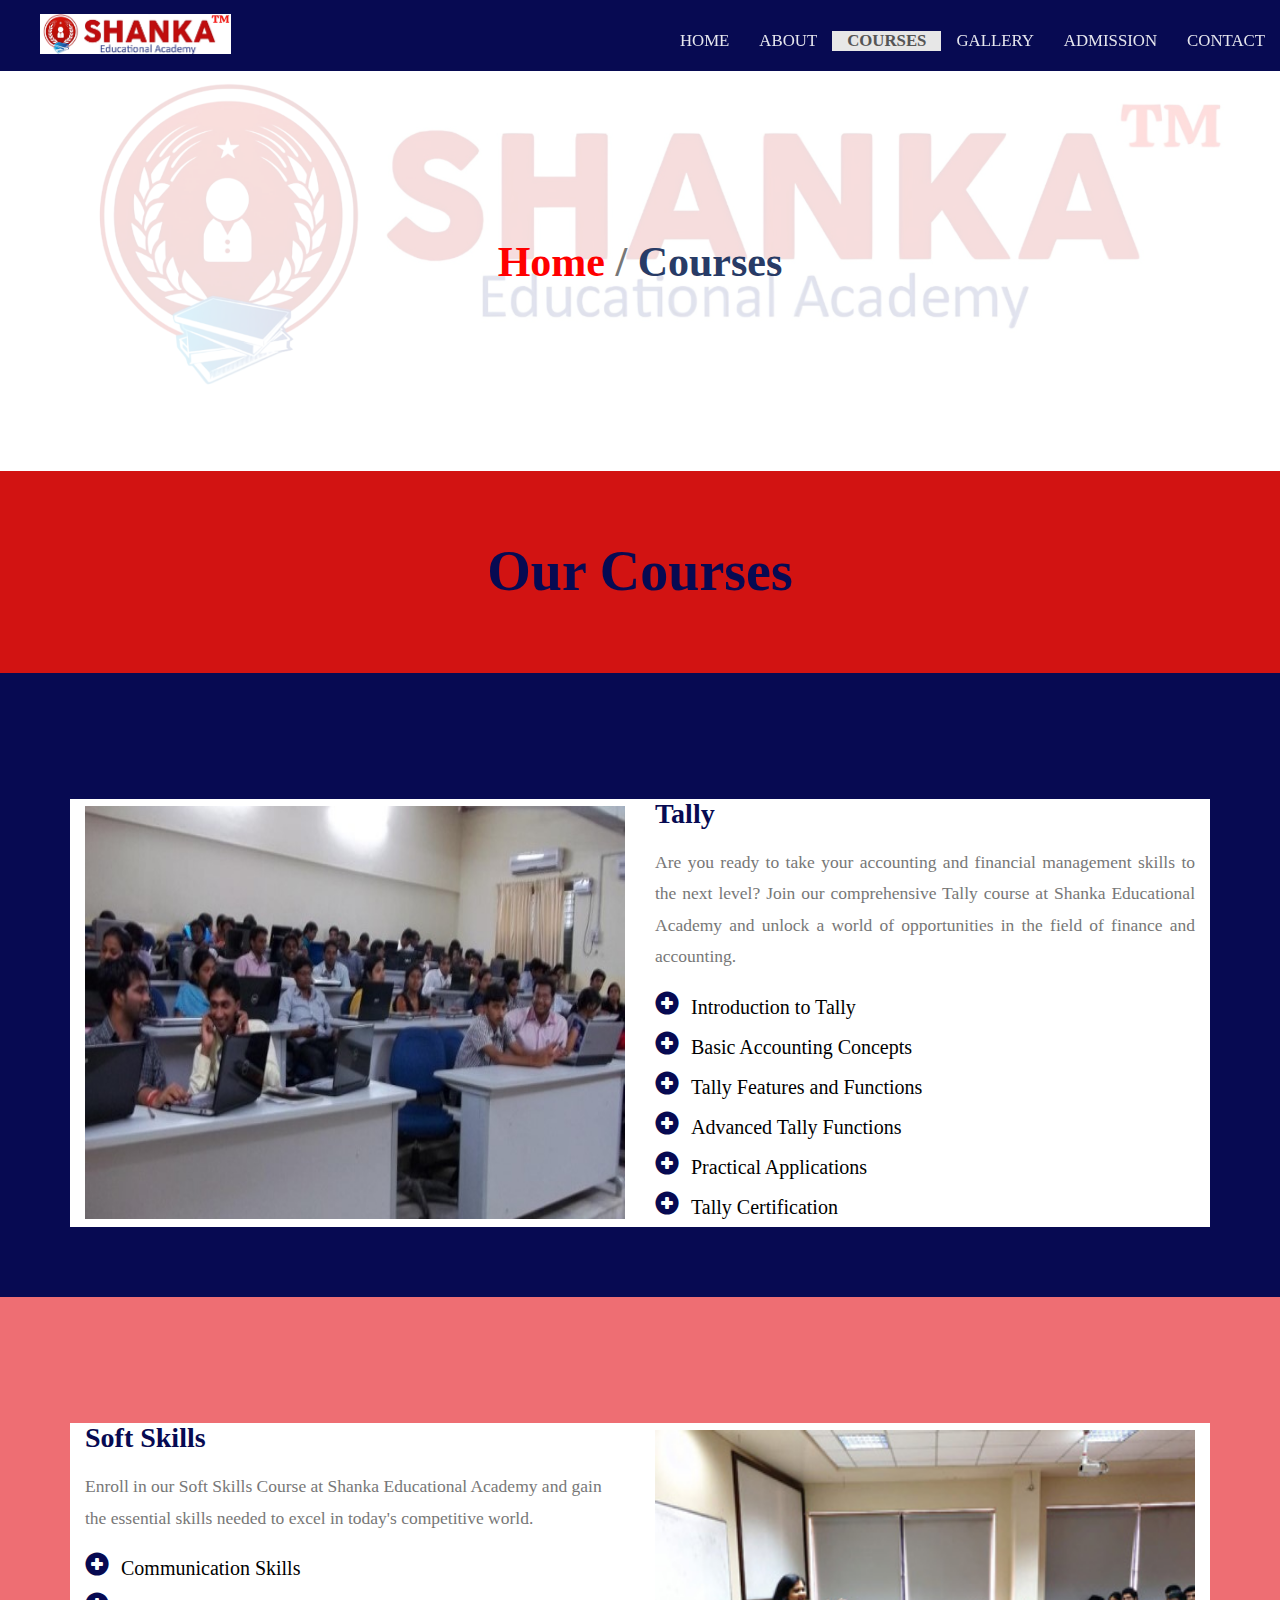
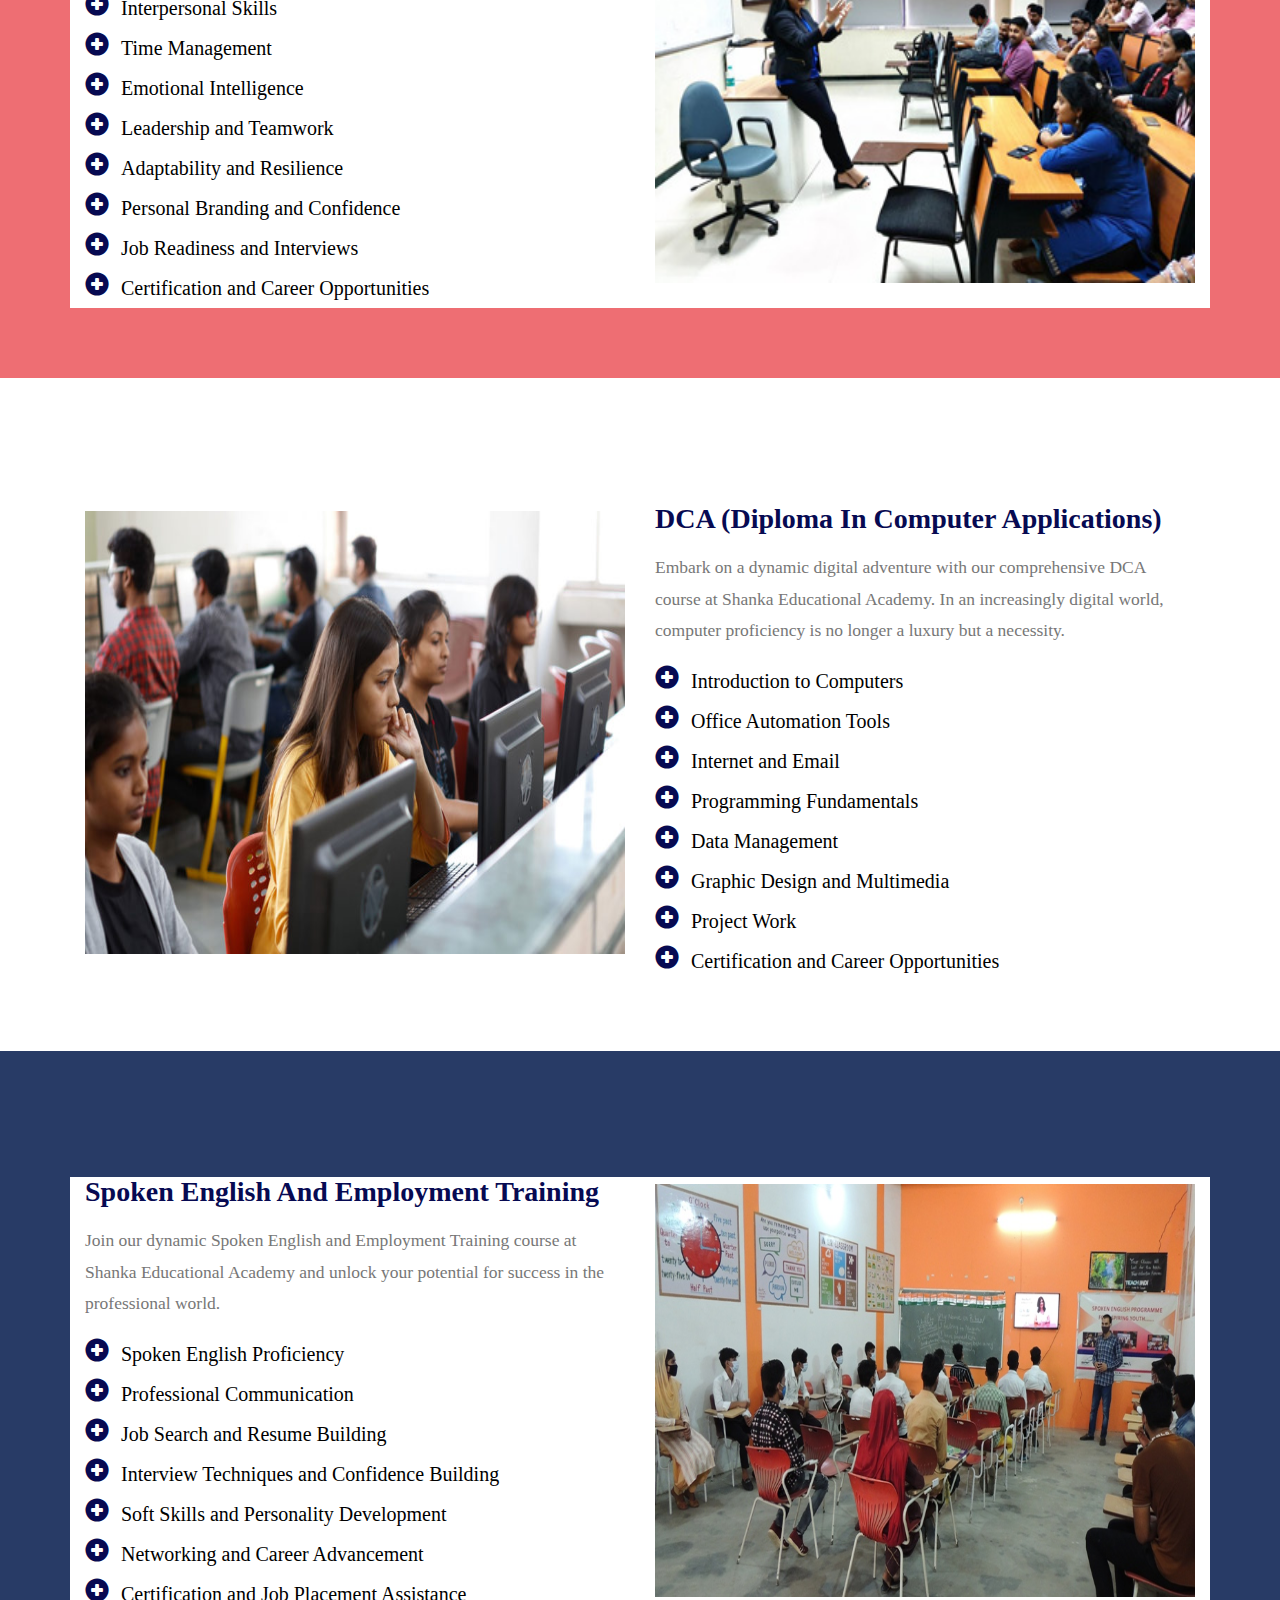
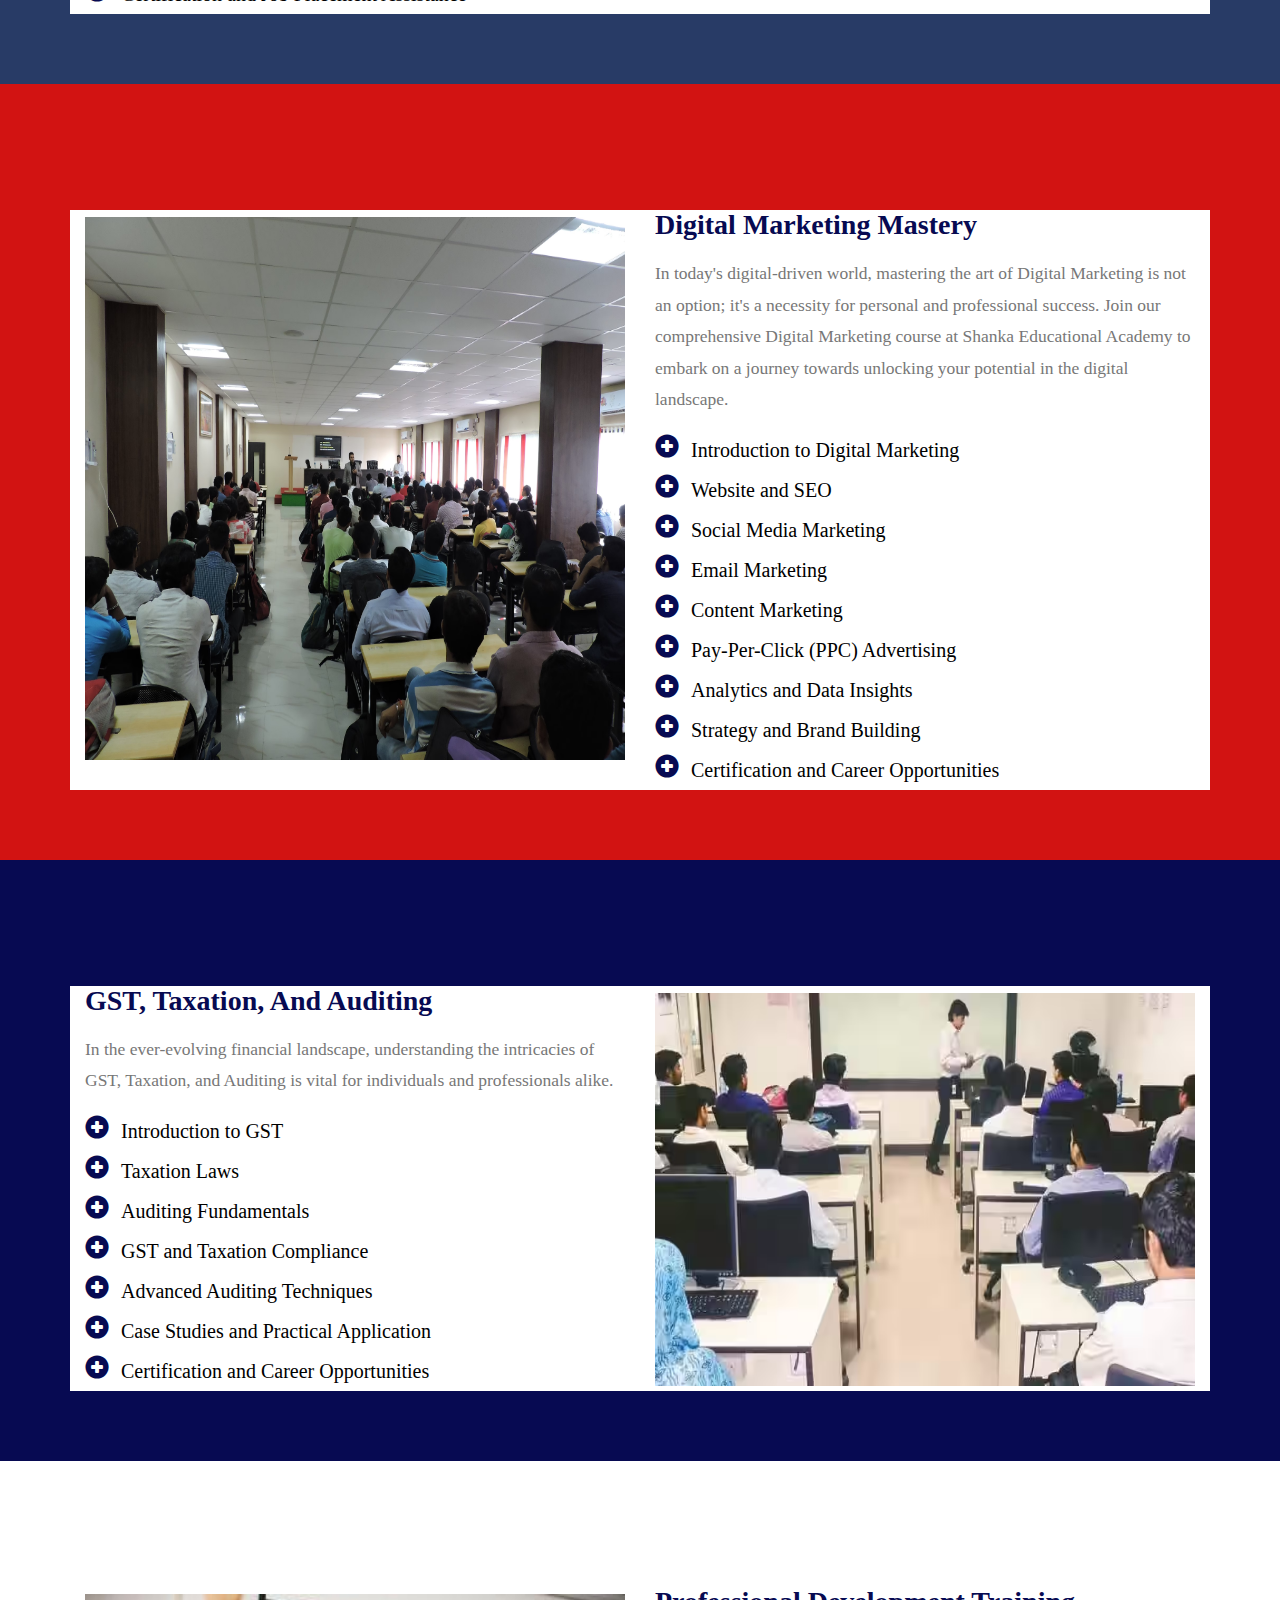
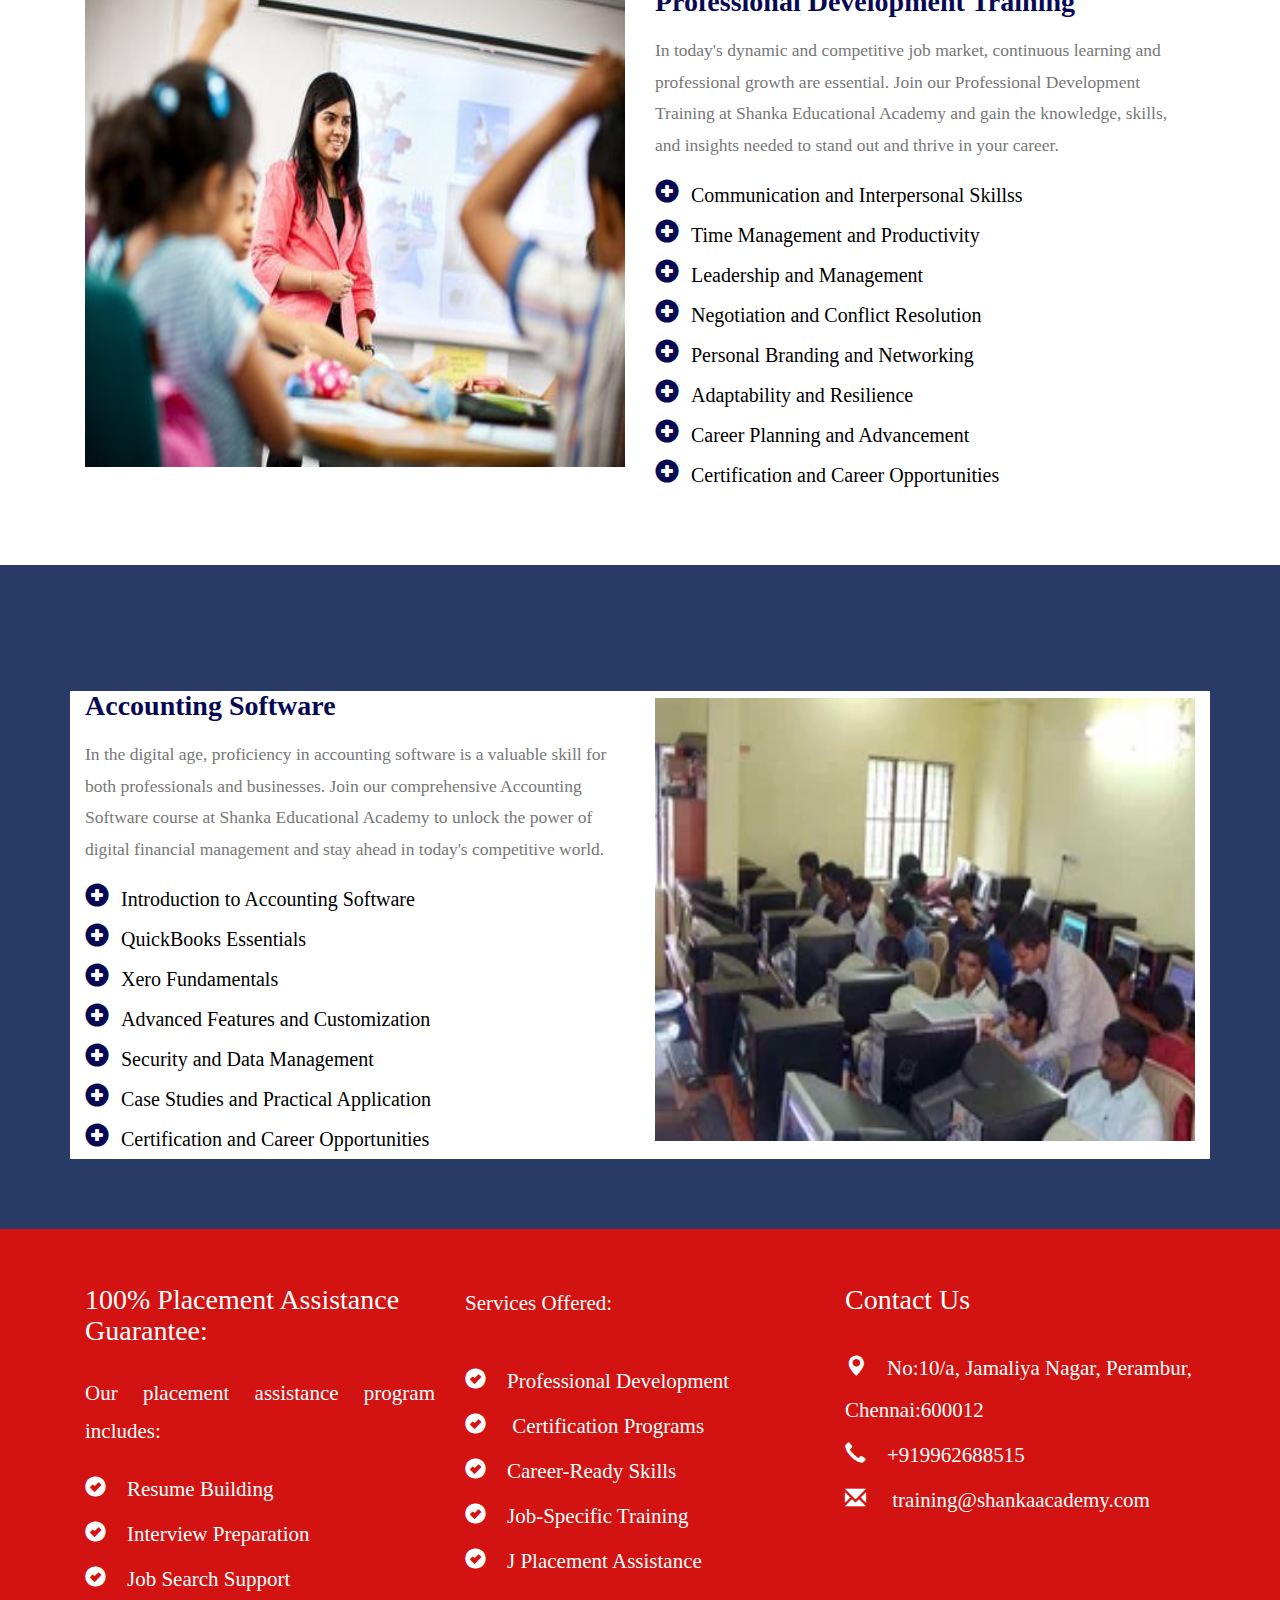
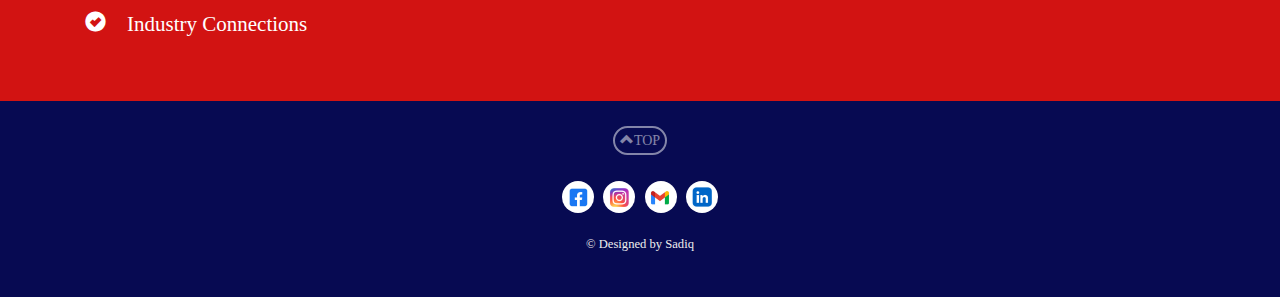
==== commit 588141d7: "courses.html" ====
--- a/courses.html
+++ b/courses.html
@@ -104,7 +104,7 @@
 					<div class="course-grids" style="background-color:  #fff " >
 						<div class="col-md-6 course-grid">
 							<div class="mask">
-								<img src="images/course1.jpg" class="img-responsive zoom-img" alt="course" style="padding-top: 0.5em;"/>
+								<img src="images/course1.jpg" class="img-responsive zoom-img" alt="course" style="padding-top: 0.5em; height: 420px;"/>
 							</div>
 						</div>
 						<div class="col-md-6 course-grid1 gri" >
@@ -148,7 +148,7 @@
 						</div>
 						<div class="col-md-6 course-grid gri">
 							<div class="mask">
-								<img src="images/course2.jpeg" class="img-responsive zoom-img" alt=" course" style="padding-top: 0.5em; height:350px;"/>
+								<img src="images/course2.jpeg" class="img-responsive zoom-img" alt=" course" style="padding-top: 0.5em; height: 460px;"/>
 							</div>
 						</div>
 						<div class="clearfix"></div>
@@ -165,7 +165,7 @@
 					<div class="course-grids" style="background-color:  #fff ">
 						<div class="col-md-6 course-grid">
 							<div class="mask">
-								<img src="images/course3.jpg" class="img-responsive zoom-img" style="padding-top: 0.5em; height:350px;"/>
+								<img src="images/course3.jpg" class="img-responsive zoom-img" style="padding-top: 0.5em; height: 450px;"/>
 							</div>
 						</div>
 						<div class="col-md-6 course-grid1 gri">
@@ -210,7 +210,7 @@
 						</div>
 						<div class="col-md-6 course-grid gri">
 						<div class="mask">
-								<img src="images/course4.png" class="img-responsive zoom-img" alt=" course" style="padding-top: 0.5em; height:320px;"" />
+								<img src="images/course4.png" class="img-responsive zoom-img" alt=" course" style="padding-top: 0.5em; height:420px;" />
 							</div>
 						</div>
 						<div class="clearfix"></div>
@@ -225,7 +225,7 @@
 					<div class="course-grids" style="background-color:  #fff ">
                         <div class="col-md-6 course-grid gri">
                             <div class="mask">
-                                    <img src="images/course5.jpg" class="img-responsive zoom-img" alt=" course" style="padding-top: 0.5em; height:430px;" />
+                                    <img src="images/course5.jpg" class="img-responsive zoom-img" alt=" course" style="padding-top: 0.5em; height:550px;" />
                                 </div>
                             </div>
 						<div class="col-md-6 course-grid1">
@@ -271,7 +271,7 @@
 						</div>
 						<div class="col-md-6 course-grid gri">
                             <div class="mask">
-                                    <img src="images/course6.jpg" class="img-responsive zoom-img" alt=" course" style="padding-top: 0.5em; height:300px; width: 600px;" />
+                                    <img src="images/course6.jpg" class="img-responsive zoom-img" alt=" course" style="padding-top: 0.5em; height:400px; width: 600px;" />
                                 </div>
                             </div>
 						<div class="clearfix"></div>
@@ -320,7 +320,7 @@
 					<div class="course-grids" style="background-color:  #fff ">
 						<div class="col-md-6 course-grid">
 							<div class="mask">
-								<img src="images/course9.png" class="img-responsive zoom-img" style="padding-top: 0.5em; height:350px;"/>
+								<img src="images/course9.png" class="img-responsive zoom-img" style="padding-top: 0.5em; height:480px;"/>
 								
 							</div>
 						</div>
@@ -366,7 +366,7 @@
 						</div>
 						<div class="col-md-6 course-grid gri">
                             <div class="mask">
-                                    <img src="images/course8.png" class="img-responsive zoom-img" alt=" course" style="padding-top: 0.5em; height:350px; width: 600px;" />
+                                    <img src="images/course8.png" class="img-responsive zoom-img" alt=" course" style="padding-top: 0.5em; height:450px; width: 600px;" />
                                 </div>
                             </div>
 						<div class="clearfix"></div>
@@ -461,4 +461,4 @@
 
 </body>
 
-</html>+</html>
